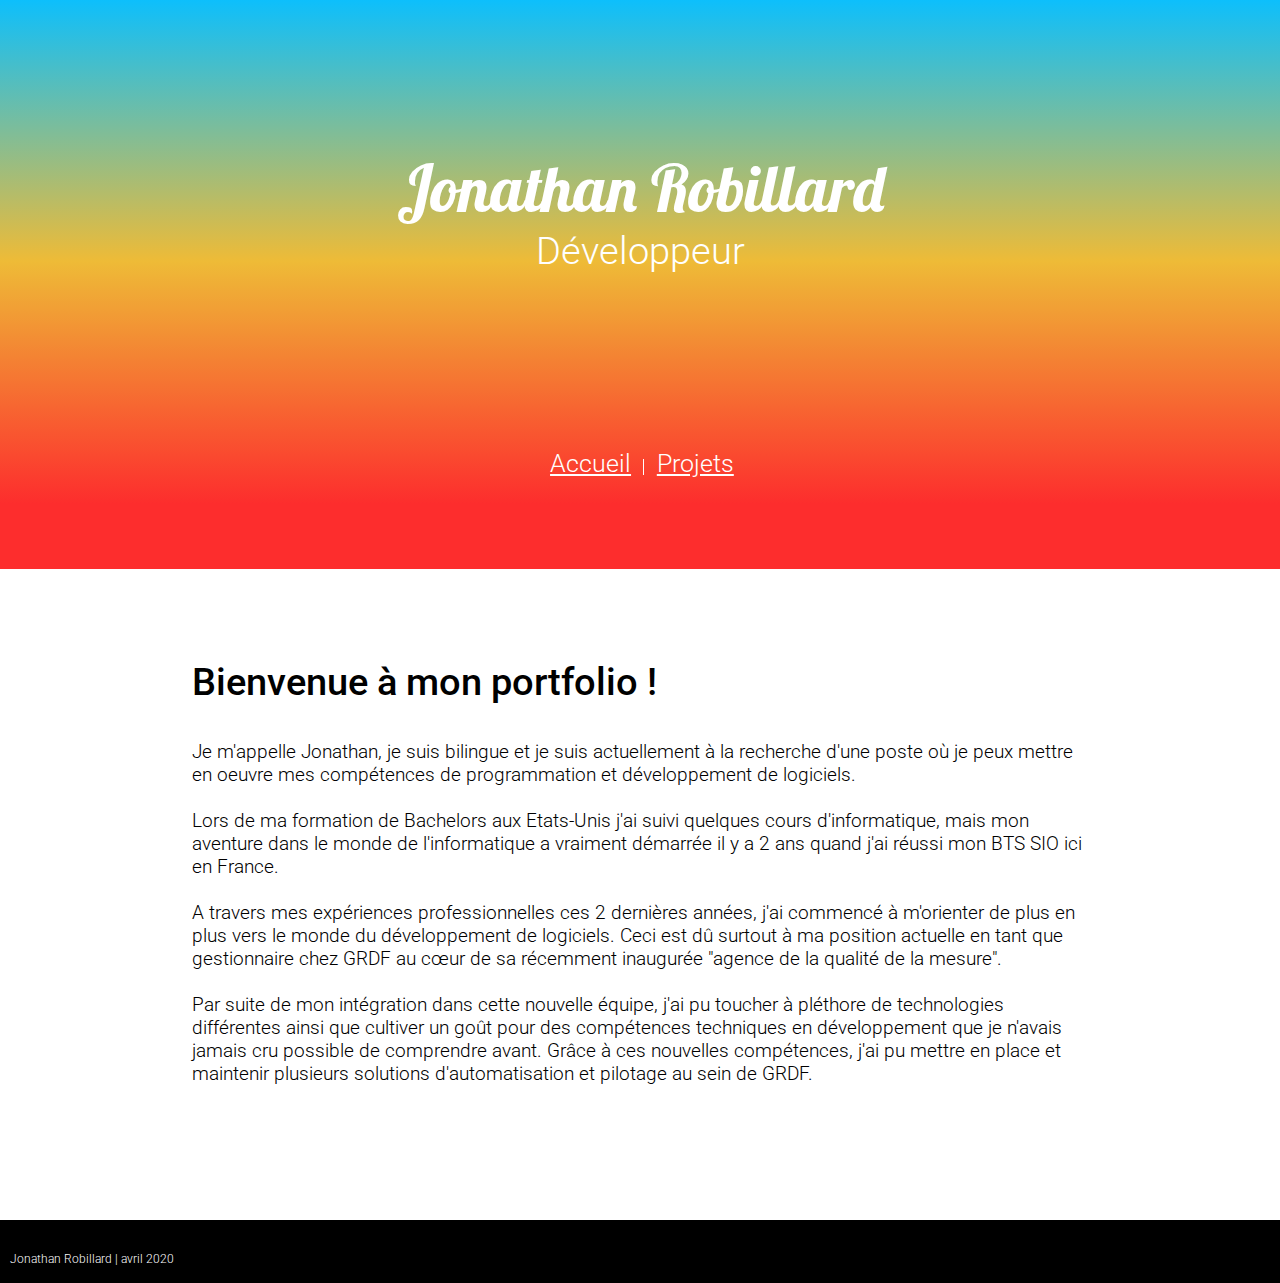
==== index.html @ 6964d6b7 "modified:   assets/css/main.css 	modified:   index.html" ====
<!DOCTYPE HTML>
<html>

  <head>
    <meta charset="UTF-8">
    <!-- if you dont put viewport here iphone and company 
        wont take into account all the hardwork you did on your css-->
    <meta name="viewport" content="width=device-width,initial-scale=1.0">
    <title>
      Responsive Header Demo
    </title>
    <link rel="stylesheet" href="assets/css/main.css">
    <link href="https://fonts.googleapis.com/css2?family=Lobster&family=Roboto:wght@300;500;700&display=swap" rel="stylesheet">
    <script src="assets/js/myJavascript.js"></script>
  </head>

  <body>
    <nav id="navWrapperMobile">
     
        <span class="accueilHeader">
            <a  href="index.html">Accueil</a>
        </span>
        <span>   
            <a class="allProjects" href="allProjects.html">Projets</a>
        </span>
    </nav>
    <div id="headerDiv">
        <div id="pageTitle"> Jonathan Robillard </br> <p id="poste">Développeur</p>
            <!-- <header class="newHeader">Accueil</header> -->
              <!-- this is for the mobile version only
                   <img src="images/hamburgerv2.png" alt="">-->

                   <div id="navWrapperDesktop">
     
                    <span id="accueilHeaderDT">
                        <a  href="index.html">Accueil</a>
                    </span>
                    <span>   
                        <a class="allProjects" href="allProjects.html">Projets</a>
                    </span>
                </div>

         </div>
    </div>

    <main>
        <div class="divText">
            <h2 class="contentH2">Bienvenue à mon portfolio !</h2>
            <div id="content1">
                <p>Je m'appelle Jonathan, je suis bilingue et je suis actuellement
                     à la recherche d'une poste où je peux mettre en oeuvre mes compétences 
                     de programmation et développement de logiciels.</p></br>
                <p>Lors de ma formation de Bachelors aux Etats-Unis j'ai suivi quelques 
                    cours d'informatique, mais mon aventure dans le monde de l'informatique
                     a vraiment démarrée il y a 2 ans quand j'ai réussi mon BTS SIO ici en
                      France. </p></br>
                <p>A travers mes expériences professionnelles ces 2 dernières années,
                     j'ai commencé à m'orienter de plus en plus vers le monde 
                     du développement de logiciels. Ceci est dû surtout à ma position 
                     actuelle en tant que gestionnaire chez GRDF au cœur de sa récemment
                      inaugurée "agence de la qualité de la mesure".</p> </br> <p>Par suite de mon 
                      intégration dans cette nouvelle équipe, j'ai pu toucher à pléthore
                       de technologies différentes ainsi que cultiver un goût pour des 
                       compétences techniques en développement que je n'avais jamais cru possible de comprendre avant. Grâce à ces nouvelles compétences, j'ai pu mettre en place et maintenir plusieurs solutions d'automatisation et pilotage au sein de GRDF. </p> 
    
       
            </div>
          <!--
            <div class="gridDiv2">
                <div class="borderGDiv">
                    <p id="content2" >Voir tous mes projets</p>
                </div>
                <div class="borderGDiv">
                    <p id="content2">C#</p>
                </div>
                <div class="borderGDiv">
                    <p id="content2">Excel / VBA</p>
                </div>
                <div class="borderGDiv">
                    <p id="content2">Powershell</p>
                </div>
            </div>

        -->
        </div>
   
    
        <div class="footerDiv">
            <footer>
                Jonathan Robillard | avril 2020
            </footer>
        </div>

    </main>


  </body>

</html>
---- assets/css/main.css ----
html, body, div, span, applet, object,
iframe, h1, h2, h3, h4, h5, h6, p, blockquote,
pre, a, abbr, acronym, address, big, cite,
code, del, dfn, em, img, ins, kbd, q, s, samp,
small, strike, strong, sub, sup, tt, var, b,
u, i, center, dl, dt, dd, ol, ul, li, fieldset,
form, label, legend, table, caption, tbody,
tfoot, thead, tr, th, td, article, aside,
canvas, details, embed, figure, figcaption,
footer, header, hgroup, menu, nav, output, ruby,
section, summary, time, mark, audio, video {
	margin: 0;
	padding: 0;
	border: 0;
	font-size: 100%;
	font: inherit;
    vertical-align: baseline;}
    
/* this should be the styling from 0-600px*/

    html { 
        background: rgb(13,191,252);
        background: linear-gradient(180deg, rgba(13,191,252,1) 0%, rgba(238,187,55,1) 17%, rgba(253,45,45,1) 38%)no-repeat center center fixed;
    -webkit-background-size: cover;
        -moz-background-size: cover;
        -o-background-size: cover;
        background-size: cover;
        font-family: 'Lobster', cursive;
        font-weight: 300;
      }

      @keyframes fadein {
        from { opacity: 0; }
        to   { opacity: 1; }
    }

    /* Firefox < 16 */
@-moz-keyframes fadein {
    from { opacity: 0; }
    to   { opacity: 1; }
}

/* Safari, Chrome and Opera > 12.1 */
@-webkit-keyframes fadein {
    from { opacity: 0; }
    to   { opacity: 1; }
}

/* Internet Explorer */
@-ms-keyframes fadein {
    from { opacity: 0; }
    to   { opacity: 1; }
}

/* Opera < 12.1 */
@-o-keyframes fadein {
    from { opacity: 0; }
    to   { opacity: 1; }
}
    
    
    body{
        background-color:transparent;
        position: absolute;
        padding-top: 0px;
        margin: 0px;
        top:0;
        width: 100%;
        font-size: 20vw;
    }
    
    
    #pageTitle{
        font-family: 'Lobster', sans-serif;
        color: white;
        position: relative;
        width: 100%;
        top:5vh;
        text-align: center;
        font-size: 8vw;

        -webkit-animation: fadein 2s; /* Safari, Chrome and Opera > 12.1 */
        -moz-animation: fadein 2s; /* Firefox < 16 */
         -ms-animation: fadein 2s; /* Internet Explorer */
          -o-animation: fadein 2s; /* Opera < 12.1 */
             animation: fadein 2s;
    }
    #poste{
        font-family: 'Roboto', sans-serif;
        position: relative;
        margin-top: 0; 
        font-size: 5vw;
        -webkit-animation: fadein 2s; /* Safari, Chrome and Opera > 12.1 */
        -moz-animation: fadein 2s; /* Firefox < 16 */
         -ms-animation: fadein 2s; /* Internet Explorer */
          -o-animation: fadein 2s; /* Opera < 12.1 */
             animation: fadein 2s;
    }
    
    #navWrapperMobile{
        position: absolute;
        text-align: center;
        margin-top: 0;
        padding-top: 0;
        top: 3vh;
        font-size: 4vw;
        height: 1vh;
        width: 100%;
    }

    #navWrapperDesktop {
        display: none;
    }
    
    .accueilHeader{
        position: relative;
        height: 1px;
        border-right:solid 1px #fff;/*add */
    }
    
    a:link, a:visited{
        display: inline-block;
        color: white;
        font-family: 'Roboto', sans-serif;
        font-size: 4vw;
        padding-left: 1.5vw;
        padding-right: 1vw;
    
    }
    
    
    main{
        background-color: #fff;
        font-family: 'Roboto', sans-serif;
        position: relative;
        top:15vh;
        width:100%;
    }
    .divText{
        margin-top: 7vh;
        margin-left: 1.5vw;
        margin-right: 1.5vw;
        margin-bottom:  15vh;
        font-size: 4.5vw;
        -webkit-animation: fadein 2s; /* Safari, Chrome and Opera > 12.1 */
        -moz-animation: fadein 2s; /* Firefox < 16 */
         -ms-animation: fadein 2s; /* Internet Explorer */
          -o-animation: fadein 2s; /* Opera < 12.1 */
             animation: fadein 2s;
    }
    
    .contentH2 {
        font-family: 'Roboto', sans-serif;
        font-weight: 500;
        position: relative;
        margin-bottom: 4vh;
        padding-top: 5vh;
        font-size: 4vh;
    }
    #content1{
        font-weight: 300;
    }
    
    .gridDiv2{
        display: grid;
        margin-top: 10vh;
        grid-template-columns: repeat(auto-fill,  minmax(250px,1fr));
        gap:1em;
        justify-items: center;
        align-items: center;
    }
    
    #content2{
        background: white;
        text-align: center;
        width: 170px;
        padding:25% 0 ;
    }

    .borderGDiv{
        max-width: 250px;
  padding: 1rem;
  position: relative;
  background: linear-gradient(180deg, rgba(0,202,255,1) 0%, rgba(255,115,0,1) 100%);
  padding: 3px;
    }


    .footerDiv{
    position: relative;
    text-align: left;
    top: 0;
    bottom: 0;
    width: 100%;
    height: 7vh;
    background-color: black;
    }
    footer{
        display: inline-block;
        position: absolute;
        top: 50%;
        font-size: 12px;
        padding-left: 10px;
        color:white;
    }
    

    @media screen and (min-width: 600px) {
        html{background: rgb(13,191,252);
            background: linear-gradient(180deg, rgba(13,191,252,1) 0%, rgba(238,187,55,1) 29%, rgba(253,45,45,1) 56%) no-repeat center center fixed;  
            -webkit-background-size: cover;
            -moz-background-size: cover;
            -o-background-size: cover;
            background-size: cover;
        }
            body {
            background-color: transparent;
            font-size: 16px;
        }

        #navWrapperMobile{
        display: none;
        }

        #navWrapperDesktop{
            display: inline-block;
            position: relative;
            text-align: center;
            top: 15vh;
            margin-top: 3vh;
            font-size: 2vw;
            height: 1vh;
            width: 100%;
        }

        #accueilHeaderDT{
            position: relative;
            height: 1px;
            border-right:solid 1px #fff;/*add */
        }

        a:link, a:visited{
            display: inline-block;
            color: white;
            font-family: 'Roboto', sans-serif;
            font-size: 3vw;
            padding-left: 1.5vw;
            padding-right: 1vw;
        
        }
        

        .divText{
            margin-top: 7vh;
            margin-left: 5vw;
            margin-right: 5vw;
            margin-bottom:  15vh;
            font-size: 2vw;
        }
        
        .contentH2 {
            font-family: 'Roboto', sans-serif;
            position: relative;
            margin-bottom: 4vh;
            padding-top: 5vh;
            font-size: 4vw;
        }
    
    }
    

    @media screen and (min-width: 1200px) {
        html{
            background: rgb(13,191,252);
            background: linear-gradient(180deg, rgba(13,191,252,1) 0%, rgba(238,187,55,1) 29%, rgba(253,45,45,1) 56%) no-repeat center center fixed;
        -webkit-background-size: cover;
        -moz-background-size: cover;
        -o-background-size: cover;
        background-size: cover;
        }
        body {
            background-color:transparent;
            font-size: 25px;
        }
        #pageTitle{
            font-family: 'Lobster', sans-serif;
            color: white;
            position: relative;
            width: 100%;
            top:13vh;
            text-align: center;
            font-size: 5vw;
        }
        #poste{
            font-family: 'Roboto', sans-serif;
            font-size: 3vw;
        }

        #navWrapperDesktop {
            height: 1px;
            padding: 0;
            margin:0;
            font-size: 1vw;
            top: 15vh;
        }

        #navWrapperMobile{
            display: none;
        }
        

        
        a:link, a:visited{
            display: inline-block;
            color: white;
            font-family: 'Roboto', sans-serif;
            font-size: 25px;
            padding-left: 1vw;
            padding-right: .7vw;
        
        }

        main{
            top: 30vh;
        }
        .divText{
            margin-top: 7vh;
            margin-left: 15vw;
            margin-right: 15vw;
            margin-bottom:  15vh;
            font-size: 1.5vw;
        }
        
        .contentH2 {
            font-family: 'Roboto', sans-serif;
            position: relative;
            margin-bottom: 4vh;
            padding-top: 10vh;
            font-size: 3vw;
        
        }
    }
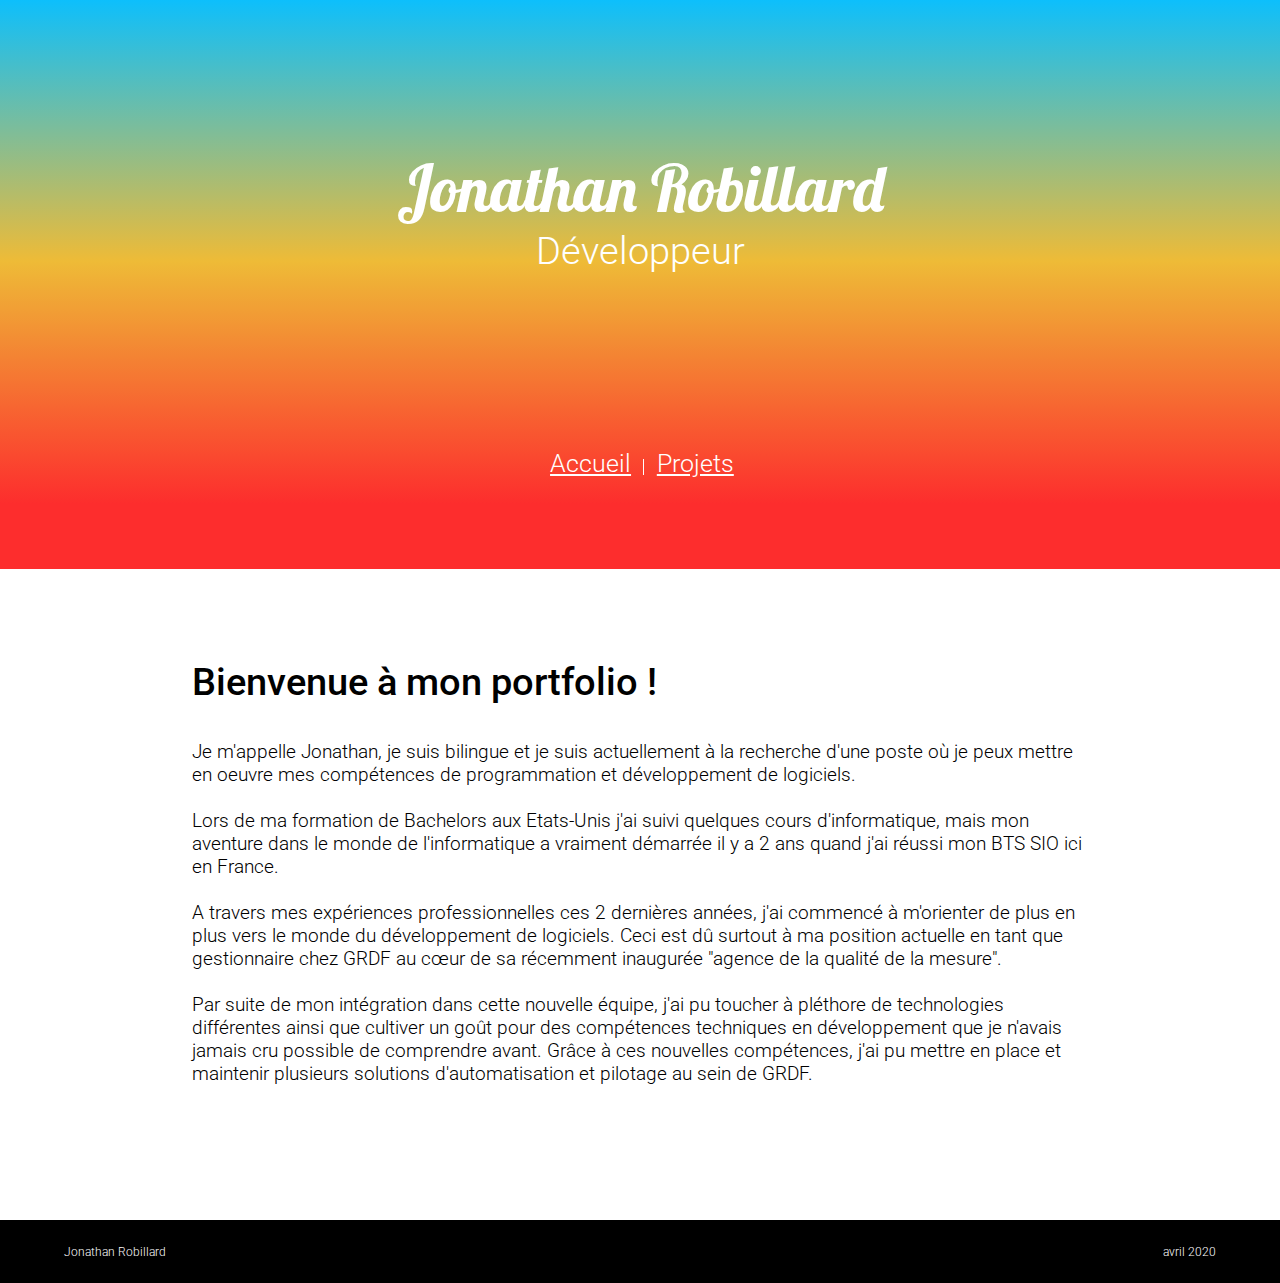
==== commit 1e9b62b3: "modified:   assets/css/main.css 	modified:   index.html" ====
--- a/index.html
+++ b/index.html
@@ -87,7 +87,8 @@
     
         <div class="footerDiv">
             <footer>
-                Jonathan Robillard | avril 2020
+                <span>Jonathan Robillard</span> 
+                <span> avril 2020 </span>
             </footer>
         </div>
 
--- a/assets/css/main.css
+++ b/assets/css/main.css
@@ -188,7 +188,9 @@
 
     .footerDiv{
     position: relative;
-    text-align: left;
+    text-align: center;
+    display: flex;
+    justify-content: center;
     top: 0;
     bottom: 0;
     width: 100%;
@@ -198,10 +200,13 @@
     footer{
         display: inline-block;
         position: absolute;
-        top: 50%;
+        width: 90%;
+        display: flex;
+        justify-content: space-between;
+        align-self: center;
         font-size: 12px;
-        padding-left: 10px;
         color:white;
+
     }
     
 
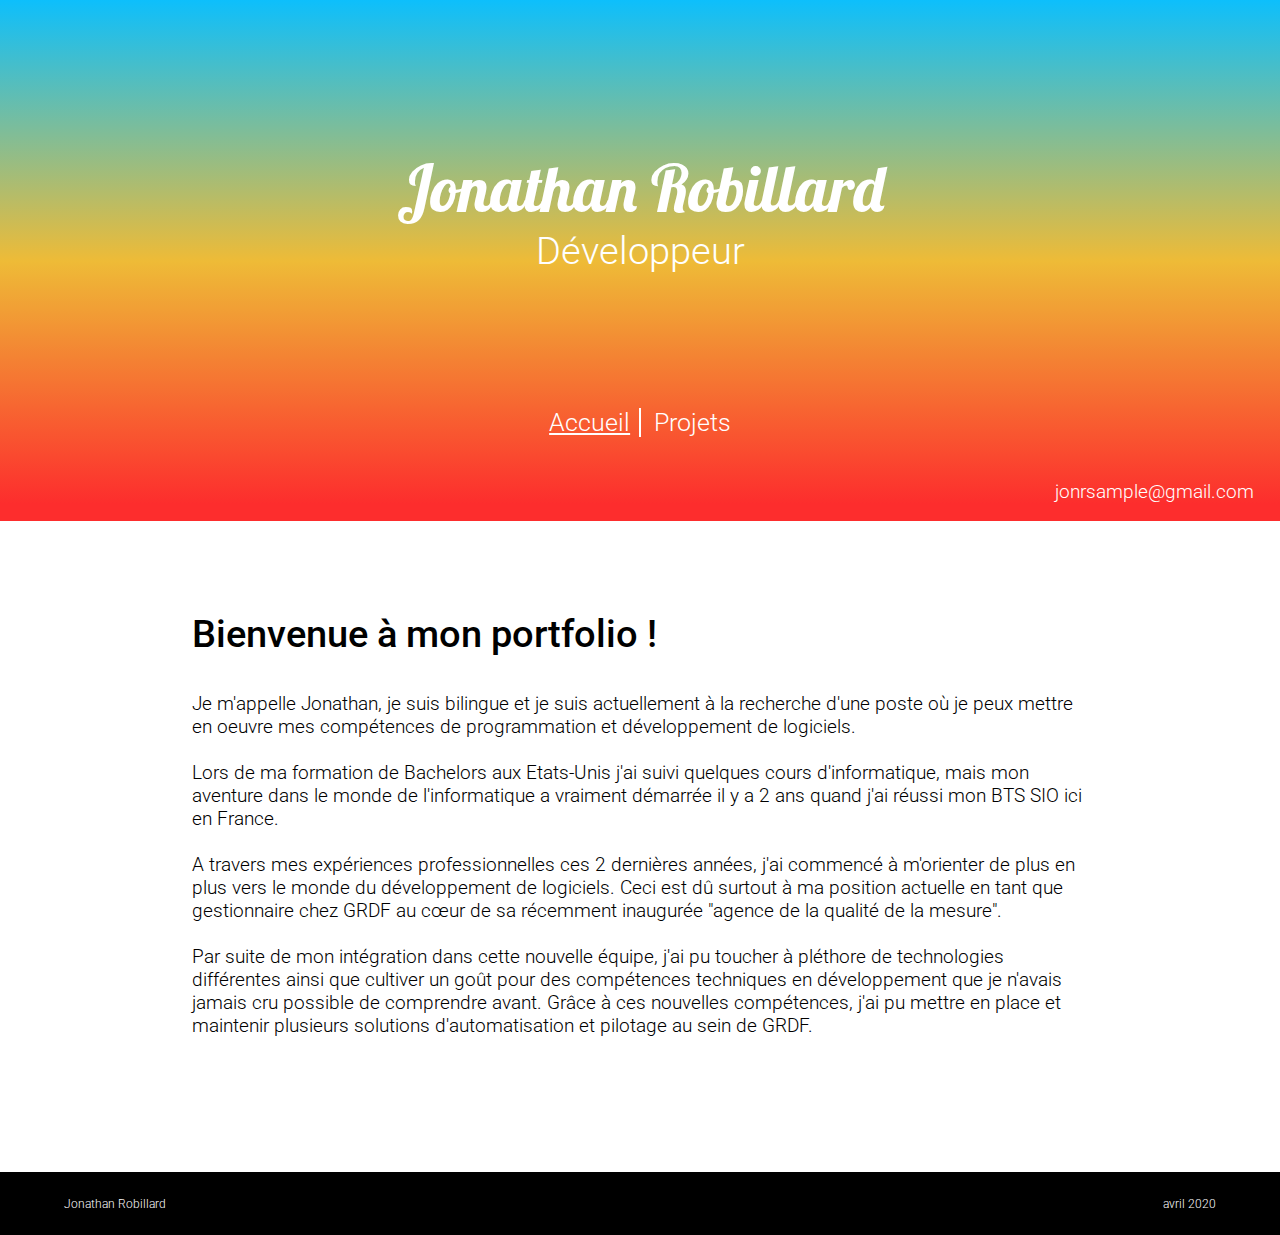
==== commit 1d3b7696: "modified:   assets/css/main.css 	modified:   index.html" ====
--- a/index.html
+++ b/index.html
@@ -7,7 +7,7 @@
         wont take into account all the hardwork you did on your css-->
     <meta name="viewport" content="width=device-width,initial-scale=1.0">
     <title>
-      Responsive Header Demo
+    Portfolio
     </title>
     <link rel="stylesheet" href="assets/css/main.css">
     <link href="https://fonts.googleapis.com/css2?family=Lobster&family=Roboto:wght@300;500;700&display=swap" rel="stylesheet">
@@ -26,21 +26,28 @@
     </nav>
     <div id="headerDiv">
         <div id="pageTitle"> Jonathan Robillard </br> <p id="poste">Développeur</p>
-            <!-- <header class="newHeader">Accueil</header> -->
-              <!-- this is for the mobile version only
+                    <!-- <header class="newHeader">Accueil</header> -->
+                    <!-- this is for the mobile version only
                    <img src="images/hamburgerv2.png" alt="">-->
-
                    <div id="navWrapperDesktop">
      
                     <span id="accueilHeaderDT">
                         <a  href="index.html">Accueil</a>
                     </span>
-                    <span>   
-                        <a class="allProjects" href="allProjects.html">Projets</a>
-                    </span>
+                    <div id="accueilHeaderDT2">
+                        <p>Projets</p>
+                        <div class="allProjectsContent">
+                            <a href="allProjects.html">Tous</a>
+                            <a href="csharp.html">C#</a>
+                            <a href="vba.html">VBA</a>
+                            <a href="powershell.html">Powershell</a>
+                            <a href="webdev.html">Dévelopement Web</a>
+                        </div>
+                    </div>           
+                 </div>
                 </div>
-
          </div>
+         <div id="emailWrapper"><p>jonrsample@gmail.com</p></div>
     </div>
 
     <main>
--- a/assets/css/main.css
+++ b/assets/css/main.css
@@ -127,6 +127,18 @@
         padding-right: 1vw;
     
     }
+
+    #emailWrapper{
+        font-family: 'Roboto',sans-serif;
+        color: white;
+        position: relative;
+        font-size: 3vw;
+        width: 100%;
+        top: 20vh;
+        right: 2%;
+        display: flex;
+        justify-content: right;
+    }
     
     
     main{
@@ -253,6 +265,9 @@
             padding-right: 1vw;
         
         }
+        #emailWrapper{
+            font-size: 2vw;;
+        }
         
 
         .divText{
@@ -302,7 +317,10 @@
         }
 
         #navWrapperDesktop {
-            height: 1px;
+            display: flex;
+            width: 100%;
+            justify-self: center;
+            justify-content: center;
             padding: 0;
             margin:0;
             font-size: 1vw;
@@ -316,6 +334,7 @@
 
         
         a:link, a:visited{
+
             display: inline-block;
             color: white;
             font-family: 'Roboto', sans-serif;
@@ -325,6 +344,64 @@
         
         }
 
+/* ##############################################################*/
+/* ############## Begin drop down menu ###########################*/
+/* ##############################################################*/
+
+#accueilHeaderDT{border: none;}
+
+#accueilHeaderDT2 p{
+    font-family: 'Roboto',sans-serif;
+    font-size: 25px;
+    padding-left: 1vw;
+    padding-right: 1vw;
+    border-left: solid 2px white ;
+}
+
+        .allProjectsContent{
+            font-family: 'Roboto',sans-serif;
+            font-size: 15px;
+            display: none;
+            position: absolute;
+            background-color: #f9f9f9;
+            min-width: 160px;
+            box-shadow: 0px 8px 16px 0px rgba(0,0,0,0.2);
+            z-index: 3;
+        }
+          
+          
+          .allProjectsContent a {
+            color: black;
+            padding: 12px 16px;
+            text-decoration: none;
+            display: block;
+          }
+
+          #accueilHeaderDT2:hover .allProjectsContent {
+            display: block;
+          }
+          
+          .allProjectsContent a:hover {background-color: rgb(151, 210, 228);}
+          
+          
+          #accueilHeaderDT2:hover p{
+            background-color:rgb(230, 98, 57);
+          }
+
+    
+/* ##############################################################*/
+/* ############## End drop down menu ###########################*/
+/* ##############################################################*/
+
+
+
+
+
+        #emailWrapper{
+            top:35vh;
+            font-size: 1.5vw;;
+        }
+
         main{
             top: 30vh;
         }
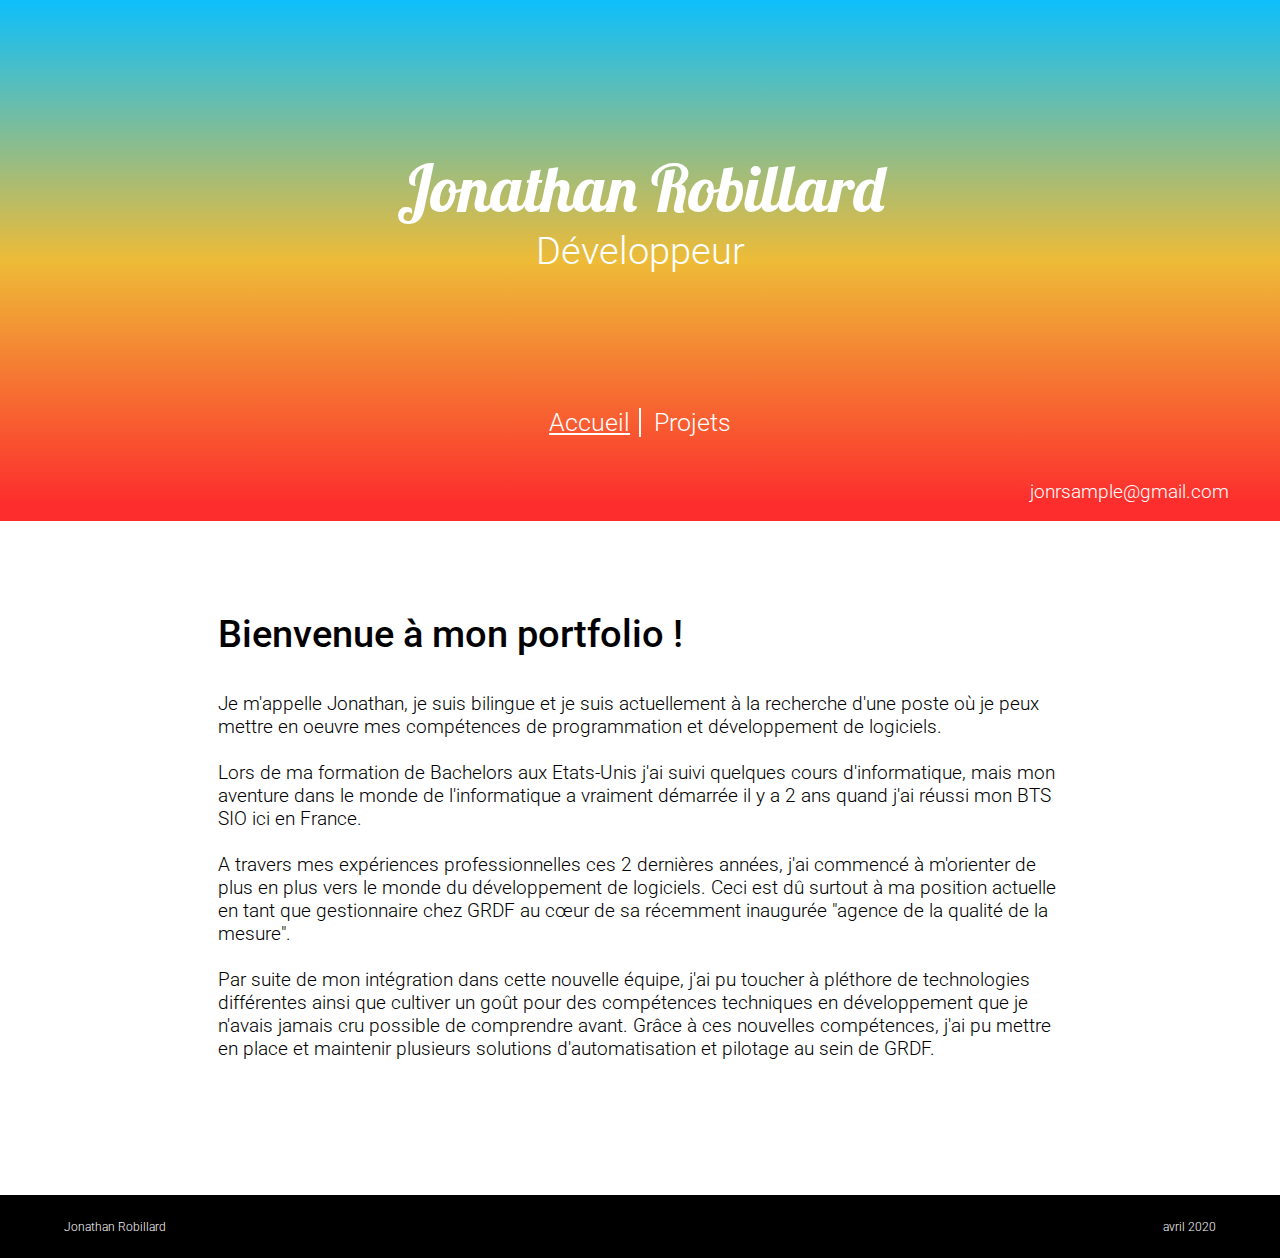
==== commit 7342b858: "modified:   assets/css/main.css 	modified:   index.html" ====
--- a/index.html
+++ b/index.html
@@ -17,7 +17,7 @@
   <body>
     <nav id="navWrapperMobile">
      
-        <span class="accueilHeader">
+        <span id="accueilHdrMobile">
             <a  href="index.html">Accueil</a>
         </span>
         <span>   
--- a/assets/css/main.css
+++ b/assets/css/main.css
@@ -21,7 +21,7 @@
     html { 
         background: rgb(13,191,252);
         background: linear-gradient(180deg, rgba(13,191,252,1) 0%, rgba(238,187,55,1) 17%, rgba(253,45,45,1) 38%)no-repeat center center fixed;
-    -webkit-background-size: cover;
+        -webkit-background-size: cover;
         -moz-background-size: cover;
         -o-background-size: cover;
         background-size: cover;
@@ -29,36 +29,6 @@
         font-weight: 300;
       }
 
-      @keyframes fadein {
-        from { opacity: 0; }
-        to   { opacity: 1; }
-    }
-
-    /* Firefox < 16 */
-@-moz-keyframes fadein {
-    from { opacity: 0; }
-    to   { opacity: 1; }
-}
-
-/* Safari, Chrome and Opera > 12.1 */
-@-webkit-keyframes fadein {
-    from { opacity: 0; }
-    to   { opacity: 1; }
-}
-
-/* Internet Explorer */
-@-ms-keyframes fadein {
-    from { opacity: 0; }
-    to   { opacity: 1; }
-}
-
-/* Opera < 12.1 */
-@-o-keyframes fadein {
-    from { opacity: 0; }
-    to   { opacity: 1; }
-}
-    
-    
     body{
         background-color:transparent;
         position: absolute;
@@ -68,7 +38,48 @@
         width: 100%;
         font-size: 20vw;
     }
-    
+
+
+    /* fade in on page load */
+    
+    @keyframes fadein {
+        from { opacity: 0; }
+        to   { opacity: 1; }
+        }
+    
+        /* Firefox < 16 */
+    @-moz-keyframes fadein {
+        from { opacity: 0; }
+        to   { opacity: 1; }
+    }
+    
+    /* Safari, Chrome and Opera > 12.1 */
+    @-webkit-keyframes fadein {
+        from { opacity: 0; }
+        to   { opacity: 1; }
+    }
+    
+    /* Internet Explorer */
+    @-ms-keyframes fadein {
+        from { opacity: 0; }
+        to   { opacity: 1; }
+    }
+    
+    /* Opera < 12.1 */
+    @-o-keyframes fadein {
+        from { opacity: 0; }
+        to   { opacity: 1; }
+    }
+
+
+    #pageTitle, #poste, #emailWrapper, .divText {
+
+        -webkit-animation: fadein 2s; /* Safari, Chrome and Opera > 12.1 */
+        -moz-animation: fadein 2s; /* Firefox < 16 */
+        -ms-animation: fadein 2s; /* Internet Explorer */
+        -o-animation: fadein 2s; /* Opera < 12.1 */
+        animation: fadein 2s;
+    }
     
     #pageTitle{
         font-family: 'Lobster', sans-serif;
@@ -79,22 +90,12 @@
         text-align: center;
         font-size: 8vw;
 
-        -webkit-animation: fadein 2s; /* Safari, Chrome and Opera > 12.1 */
-        -moz-animation: fadein 2s; /* Firefox < 16 */
-         -ms-animation: fadein 2s; /* Internet Explorer */
-          -o-animation: fadein 2s; /* Opera < 12.1 */
-             animation: fadein 2s;
     }
     #poste{
         font-family: 'Roboto', sans-serif;
         position: relative;
         margin-top: 0; 
         font-size: 5vw;
-        -webkit-animation: fadein 2s; /* Safari, Chrome and Opera > 12.1 */
-        -moz-animation: fadein 2s; /* Firefox < 16 */
-         -ms-animation: fadein 2s; /* Internet Explorer */
-          -o-animation: fadein 2s; /* Opera < 12.1 */
-             animation: fadein 2s;
     }
     
     #navWrapperMobile{
@@ -112,10 +113,10 @@
         display: none;
     }
     
-    .accueilHeader{
+    #accueilHdrMobile{
         position: relative;
         height: 1px;
-        border-right:solid 1px #fff;/*add */
+        border-right:solid 1px #fff;
     }
     
     a:link, a:visited{
@@ -125,21 +126,19 @@
         font-size: 4vw;
         padding-left: 1.5vw;
         padding-right: 1vw;
-    
     }
 
     #emailWrapper{
         font-family: 'Roboto',sans-serif;
+        position: relative;
         color: white;
-        position: relative;
         font-size: 3vw;
         width: 100%;
+        right: 4%;
         top: 20vh;
-        right: 2%;
-        display: flex;
-        justify-content: right;
-    }
-    
+        display:flex;
+        justify-content: flex-end;
+    }
     
     main{
         background-color: #fff;
@@ -154,11 +153,6 @@
         margin-right: 1.5vw;
         margin-bottom:  15vh;
         font-size: 4.5vw;
-        -webkit-animation: fadein 2s; /* Safari, Chrome and Opera > 12.1 */
-        -moz-animation: fadein 2s; /* Firefox < 16 */
-         -ms-animation: fadein 2s; /* Internet Explorer */
-          -o-animation: fadein 2s; /* Opera < 12.1 */
-             animation: fadein 2s;
     }
     
     .contentH2 {
@@ -167,7 +161,7 @@
         position: relative;
         margin-bottom: 4vh;
         padding-top: 5vh;
-        font-size: 4vh;
+        font-size: 5vw;
     }
     #content1{
         font-weight: 300;
@@ -225,13 +219,8 @@
     @media screen and (min-width: 600px) {
         html{background: rgb(13,191,252);
             background: linear-gradient(180deg, rgba(13,191,252,1) 0%, rgba(238,187,55,1) 29%, rgba(253,45,45,1) 56%) no-repeat center center fixed;  
-            -webkit-background-size: cover;
-            -moz-background-size: cover;
-            -o-background-size: cover;
-            background-size: cover;
         }
             body {
-            background-color: transparent;
             font-size: 16px;
         }
 
@@ -250,75 +239,43 @@
             width: 100%;
         }
 
-        #accueilHeaderDT{
-            position: relative;
-            height: 1px;
-            border-right:solid 1px #fff;/*add */
-        }
-
+ 
         a:link, a:visited{
-            display: inline-block;
-            color: white;
-            font-family: 'Roboto', sans-serif;
             font-size: 3vw;
-            padding-left: 1.5vw;
-            padding-right: 1vw;
-        
-        }
+        }
+
         #emailWrapper{
             font-size: 2vw;;
         }
         
 
         .divText{
-            margin-top: 7vh;
             margin-left: 5vw;
             margin-right: 5vw;
-            margin-bottom:  15vh;
             font-size: 2vw;
         }
-        
+
         .contentH2 {
-            font-family: 'Roboto', sans-serif;
-            position: relative;
-            margin-bottom: 4vh;
-            padding-top: 5vh;
             font-size: 4vw;
         }
     
-    }
-    
+    }  
 
     @media screen and (min-width: 1200px) {
-        html{
-            background: rgb(13,191,252);
-            background: linear-gradient(180deg, rgba(13,191,252,1) 0%, rgba(238,187,55,1) 29%, rgba(253,45,45,1) 56%) no-repeat center center fixed;
-        -webkit-background-size: cover;
-        -moz-background-size: cover;
-        -o-background-size: cover;
-        background-size: cover;
-        }
         body {
-            background-color:transparent;
             font-size: 25px;
         }
         #pageTitle{
-            font-family: 'Lobster', sans-serif;
-            color: white;
-            position: relative;
-            width: 100%;
             top:13vh;
-            text-align: center;
             font-size: 5vw;
         }
+
         #poste{
-            font-family: 'Roboto', sans-serif;
             font-size: 3vw;
         }
 
         #navWrapperDesktop {
             display: flex;
-            width: 100%;
             justify-self: center;
             justify-content: center;
             padding: 0;
@@ -326,37 +283,26 @@
             font-size: 1vw;
             top: 15vh;
         }
-
-        #navWrapperMobile{
-            display: none;
-        }
-        
-
-        
+       
         a:link, a:visited{
-
-            display: inline-block;
-            color: white;
-            font-family: 'Roboto', sans-serif;
             font-size: 25px;
             padding-left: 1vw;
             padding-right: .7vw;
-        
-        }
-
-/* ##############################################################*/
-/* ############## Begin drop down menu ###########################*/
-/* ##############################################################*/
-
-#accueilHeaderDT{border: none;}
-
-#accueilHeaderDT2 p{
-    font-family: 'Roboto',sans-serif;
-    font-size: 25px;
-    padding-left: 1vw;
-    padding-right: 1vw;
-    border-left: solid 2px white ;
-}
+        }
+
+        /* ##############################################################*/
+        /* ############## Begin drop down menu ###########################*/
+        /* ##############################################################*/
+
+        #accueilHeaderDT{border: none;}
+
+        #accueilHeaderDT2 p{
+        font-family: 'Roboto',sans-serif;
+        font-size: 25px;
+        padding-left: 1vw;
+        padding-right: 1vw;
+        border-left: solid 2px white ;
+         }
 
         .allProjectsContent{
             font-family: 'Roboto',sans-serif;
@@ -367,7 +313,7 @@
             min-width: 160px;
             box-shadow: 0px 8px 16px 0px rgba(0,0,0,0.2);
             z-index: 3;
-        }
+            }
           
           
           .allProjectsContent a {
@@ -393,34 +339,24 @@
 /* ############## End drop down menu ###########################*/
 /* ##############################################################*/
 
-
-
-
-
         #emailWrapper{
             top:35vh;
-            font-size: 1.5vw;;
+            font-size: 1.5vw;
         }
 
         main{
             top: 30vh;
         }
         .divText{
-            margin-top: 7vh;
-            margin-left: 15vw;
-            margin-right: 15vw;
-            margin-bottom:  15vh;
+            margin-left: 17vw;
+            margin-right: 17vw;
             font-size: 1.5vw;
         }
         
         .contentH2 {
-            font-family: 'Roboto', sans-serif;
-            position: relative;
             margin-bottom: 4vh;
             padding-top: 10vh;
             font-size: 3vw;
-        
-        }
-    }
-
-      +        }
+
+    }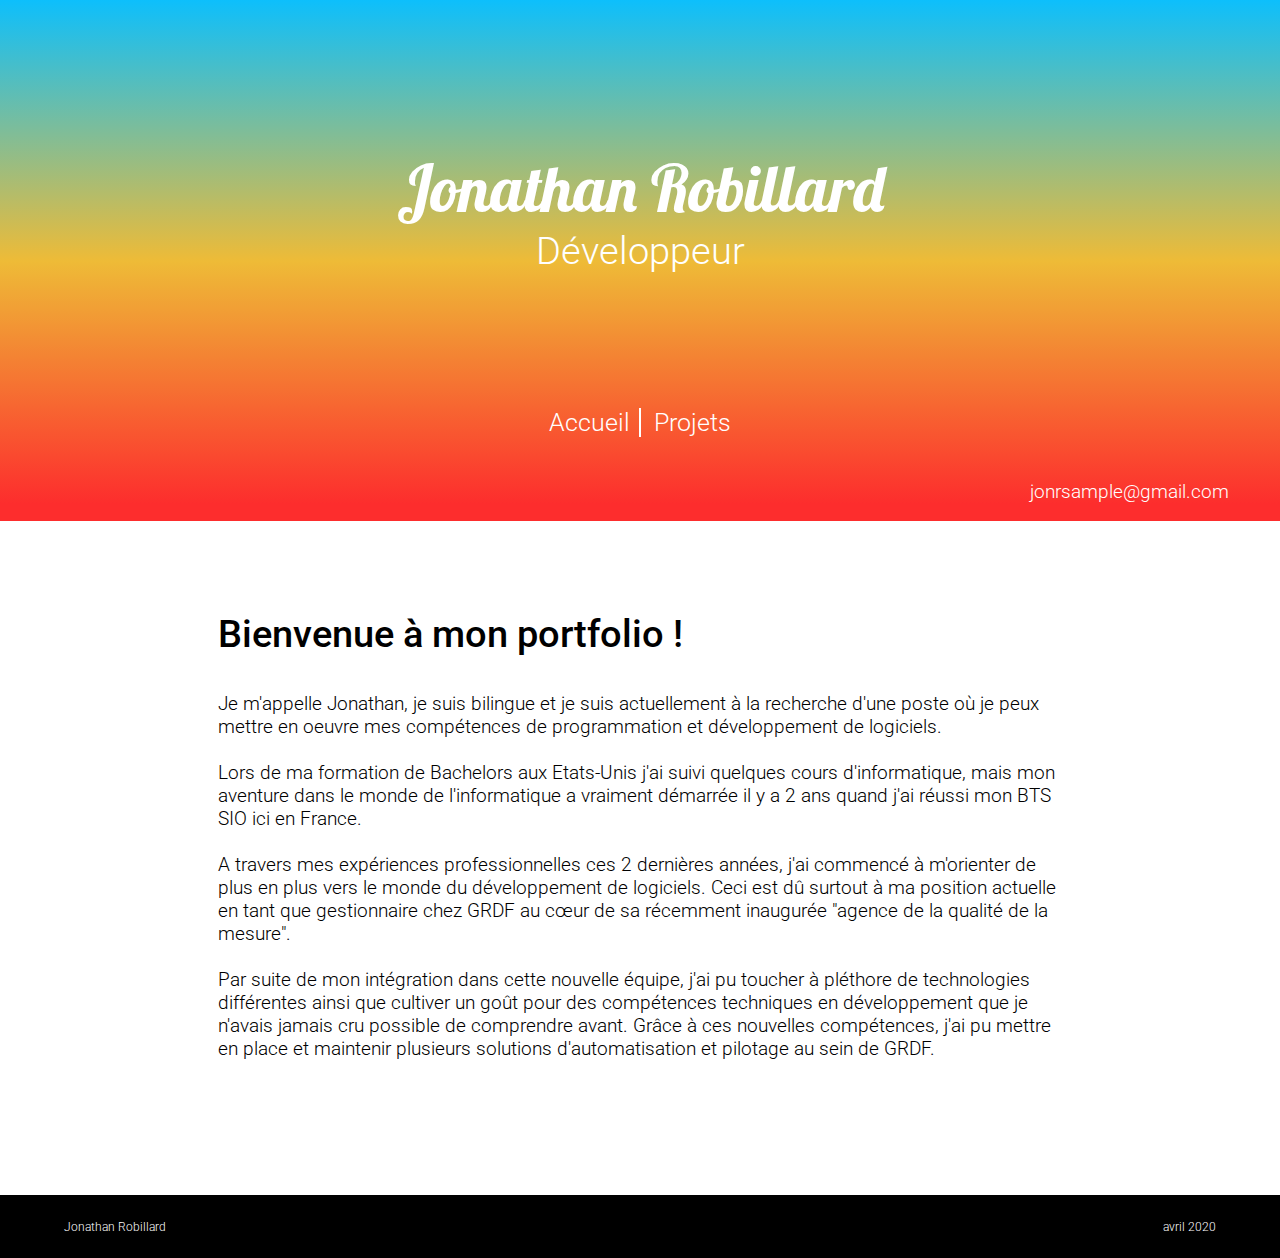
==== commit 93fc4ec1: "modified:   assets/css/hamburgers.css 	modified:   assets/css/main.css 	modified:   assets/js/hambur" ====
--- a/index.html
+++ b/index.html
@@ -10,27 +10,35 @@
     Portfolio
     </title>
     <link rel="stylesheet" href="assets/css/main.css">
+    <link href="assets/css/hamburgers.css" rel="stylesheet">
     <link href="https://fonts.googleapis.com/css2?family=Lobster&family=Roboto:wght@300;500;700&display=swap" rel="stylesheet">
-    <script src="assets/js/myJavascript.js"></script>
   </head>
 
   <body>
     <nav id="navWrapperMobile">
-     
-        <span id="accueilHdrMobile">
-            <a  href="index.html">Accueil</a>
-        </span>
-        <span>   
-            <a class="allProjects" href="allProjects.html">Projets</a>
-        </span>
-    </nav>
+        <button class="hamburger hamburger--3dy" type="button">
+            <span class="hamburger-box">
+              <span class="hamburger-inner"></span>
+            </span>
+          </button>
+          <div id="allProjectsContent">
+            <span id="menuPlaceholder"></span>
+            <a id ="homeLink" href="index.html">Accueil</a>
+            <div id="projectsSMWrapper">
+               <span id="projSpan"><a href="#">Projets</a><strong>+</strong></span>
+                <div id="projectsSubMenu">
+                    <a href="csharp.html"><strong>></strong>C#</a>
+                    <a href="vba.html"><strong>></strong>VBA</a>
+                    <a href="powershell.html"><strong>></strong>Powershell</a>
+                    <a href="webdev.html"><strong>></strong>Dévelopement Web</a>
+                </div>
+            </div>
+        </div>  
+        </nav>
+
     <div id="headerDiv">
         <div id="pageTitle"> Jonathan Robillard </br> <p id="poste">Développeur</p>
-                    <!-- <header class="newHeader">Accueil</header> -->
-                    <!-- this is for the mobile version only
-                   <img src="images/hamburgerv2.png" alt="">-->
                    <div id="navWrapperDesktop">
-     
                     <span id="accueilHeaderDT">
                         <a  href="index.html">Accueil</a>
                     </span>
@@ -69,28 +77,8 @@
                       intégration dans cette nouvelle équipe, j'ai pu toucher à pléthore
                        de technologies différentes ainsi que cultiver un goût pour des 
                        compétences techniques en développement que je n'avais jamais cru possible de comprendre avant. Grâce à ces nouvelles compétences, j'ai pu mettre en place et maintenir plusieurs solutions d'automatisation et pilotage au sein de GRDF. </p> 
-    
-       
             </div>
-          <!--
-            <div class="gridDiv2">
-                <div class="borderGDiv">
-                    <p id="content2" >Voir tous mes projets</p>
-                </div>
-                <div class="borderGDiv">
-                    <p id="content2">C#</p>
-                </div>
-                <div class="borderGDiv">
-                    <p id="content2">Excel / VBA</p>
-                </div>
-                <div class="borderGDiv">
-                    <p id="content2">Powershell</p>
-                </div>
-            </div>
-
-        -->
         </div>
-   
     
         <div class="footerDiv">
             <footer>
@@ -104,4 +92,6 @@
 
   </body>
 
+<script src="assets/js/hamburger.js"></script>
+
 </html>--- a/assets/css/main.css
+++ b/assets/css/main.css
@@ -1,198 +1,265 @@
-html, body, div, span, applet, object,
-iframe, h1, h2, h3, h4, h5, h6, p, blockquote,
-pre, a, abbr, acronym, address, big, cite,
-code, del, dfn, em, img, ins, kbd, q, s, samp,
-small, strike, strong, sub, sup, tt, var, b,
-u, i, center, dl, dt, dd, ol, ul, li, fieldset,
-form, label, legend, table, caption, tbody,
-tfoot, thead, tr, th, td, article, aside,
-canvas, details, embed, figure, figcaption,
-footer, header, hgroup, menu, nav, output, ruby,
-section, summary, time, mark, audio, video {
-	margin: 0;
-	padding: 0;
-	border: 0;
-	font-size: 100%;
-	font: inherit;
-    vertical-align: baseline;}
-    
+html, body, div, span, applet, object, iframe, h1, h2, h3, h4, h5, h6, p, blockquote, pre, a, abbr, acronym, address, big, cite, code, del, dfn, em, img, ins, kbd, q, s, samp, small, strike, strong, sub, sup, tt, var, b, u, i, center, dl, dt, dd, ol, ul, li, fieldset, form, label, legend, table, caption, tbody, tfoot, thead, tr, th, td, article, aside, canvas, details, embed, figure, figcaption, footer, header, hgroup, menu, nav, output, ruby, section, summary, time, mark, audio, video {
+    margin: 0;
+    padding: 0;
+    border: 0;
+    font-size: 100%;
+    font: inherit;
+    vertical-align: baseline;
+}
+
 /* this should be the styling from 0-600px*/
 
-    html { 
-        background: rgb(13,191,252);
-        background: linear-gradient(180deg, rgba(13,191,252,1) 0%, rgba(238,187,55,1) 17%, rgba(253,45,45,1) 38%)no-repeat center center fixed;
-        -webkit-background-size: cover;
-        -moz-background-size: cover;
-        -o-background-size: cover;
-        background-size: cover;
-        font-family: 'Lobster', cursive;
-        font-weight: 300;
-      }
-
-    body{
-        background-color:transparent;
-        position: absolute;
-        padding-top: 0px;
-        margin: 0px;
-        top:0;
-        width: 100%;
-        font-size: 20vw;
-    }
-
-
-    /* fade in on page load */
-    
-    @keyframes fadein {
-        from { opacity: 0; }
-        to   { opacity: 1; }
-        }
-    
-        /* Firefox < 16 */
-    @-moz-keyframes fadein {
-        from { opacity: 0; }
-        to   { opacity: 1; }
-    }
-    
+html {
+    background: rgb(13, 191, 252);
+    background: linear-gradient(180deg, rgba(13, 191, 252, 1) 0%, rgba(238, 187, 55, 1) 17%, rgba(253, 45, 45, 1) 38%)no-repeat center center fixed;
+    -webkit-background-size: cover;
+    -moz-background-size: cover;
+    -o-background-size: cover;
+    background-size: cover;
+    font-family: 'Lobster', cursive;
+    font-weight: 300;
+}
+
+body {
+    background-color: transparent;
+    position: absolute;
+    padding-top: 0px;
+    margin: 0px;
+    top: 0;
+    width: 100%;
+    font-size: 20vw;
+}
+
+/* fade in on page load */
+
+@keyframes fadein {
+    from {
+        opacity: 0;
+    }
+    to {
+        opacity: 1;
+    }
+}
+
+/* Firefox < 16 */
+
+@-moz-keyframes fadein {
+    from {
+        opacity: 0;
+    }
+    to {
+        opacity: 1;
+    }
+}
+
+/* Safari, Chrome and Opera > 12.1 */
+
+@-webkit-keyframes fadein {
+    from {
+        opacity: 0;
+    }
+    to {
+        opacity: 1;
+    }
+}
+
+/* Internet Explorer */
+
+@-ms-keyframes fadein {
+    from {
+        opacity: 0;
+    }
+    to {
+        opacity: 1;
+    }
+}
+
+/* Opera < 12.1 */
+
+@-o-keyframes fadein {
+    from {
+        opacity: 0;
+    }
+    to {
+        opacity: 1;
+    }
+}
+
+#pageTitle, #poste, #emailWrapper, .divText {
+    -webkit-animation: fadein 2s;
     /* Safari, Chrome and Opera > 12.1 */
-    @-webkit-keyframes fadein {
-        from { opacity: 0; }
-        to   { opacity: 1; }
-    }
-    
+    -moz-animation: fadein 2s;
+    /* Firefox < 16 */
+    -ms-animation: fadein 2s;
     /* Internet Explorer */
-    @-ms-keyframes fadein {
-        from { opacity: 0; }
-        to   { opacity: 1; }
-    }
-    
+    -o-animation: fadein 2s;
     /* Opera < 12.1 */
-    @-o-keyframes fadein {
-        from { opacity: 0; }
-        to   { opacity: 1; }
-    }
-
-
-    #pageTitle, #poste, #emailWrapper, .divText {
-
-        -webkit-animation: fadein 2s; /* Safari, Chrome and Opera > 12.1 */
-        -moz-animation: fadein 2s; /* Firefox < 16 */
-        -ms-animation: fadein 2s; /* Internet Explorer */
-        -o-animation: fadein 2s; /* Opera < 12.1 */
-        animation: fadein 2s;
-    }
-    
-    #pageTitle{
-        font-family: 'Lobster', sans-serif;
-        color: white;
-        position: relative;
-        width: 100%;
-        top:5vh;
-        text-align: center;
-        font-size: 8vw;
-
-    }
-    #poste{
-        font-family: 'Roboto', sans-serif;
-        position: relative;
-        margin-top: 0; 
-        font-size: 5vw;
-    }
-    
-    #navWrapperMobile{
-        position: absolute;
-        text-align: center;
-        margin-top: 0;
-        padding-top: 0;
-        top: 3vh;
-        font-size: 4vw;
-        height: 1vh;
-        width: 100%;
-    }
-
-    #navWrapperDesktop {
-        display: none;
-    }
-    
-    #accueilHdrMobile{
-        position: relative;
-        height: 1px;
-        border-right:solid 1px #fff;
-    }
-    
-    a:link, a:visited{
-        display: inline-block;
-        color: white;
-        font-family: 'Roboto', sans-serif;
-        font-size: 4vw;
-        padding-left: 1.5vw;
-        padding-right: 1vw;
-    }
-
-    #emailWrapper{
-        font-family: 'Roboto',sans-serif;
-        position: relative;
-        color: white;
-        font-size: 3vw;
-        width: 100%;
-        right: 4%;
-        top: 20vh;
-        display:flex;
-        justify-content: flex-end;
-    }
-    
-    main{
-        background-color: #fff;
-        font-family: 'Roboto', sans-serif;
-        position: relative;
-        top:15vh;
-        width:100%;
-    }
-    .divText{
-        margin-top: 7vh;
-        margin-left: 1.5vw;
-        margin-right: 1.5vw;
-        margin-bottom:  15vh;
-        font-size: 4.5vw;
-    }
-    
-    .contentH2 {
-        font-family: 'Roboto', sans-serif;
-        font-weight: 500;
-        position: relative;
-        margin-bottom: 4vh;
-        padding-top: 5vh;
-        font-size: 5vw;
-    }
-    #content1{
-        font-weight: 300;
-    }
-    
-    .gridDiv2{
-        display: grid;
-        margin-top: 10vh;
-        grid-template-columns: repeat(auto-fill,  minmax(250px,1fr));
-        gap:1em;
-        justify-items: center;
-        align-items: center;
-    }
-    
-    #content2{
-        background: white;
-        text-align: center;
-        width: 170px;
-        padding:25% 0 ;
-    }
-
-    .borderGDiv{
-        max-width: 250px;
-  padding: 1rem;
-  position: relative;
-  background: linear-gradient(180deg, rgba(0,202,255,1) 0%, rgba(255,115,0,1) 100%);
-  padding: 3px;
-    }
-
-
-    .footerDiv{
+    animation: fadein 2s;
+}
+
+#pageTitle {
+    font-family: 'Lobster', sans-serif;
+    color: white;
+    position: relative;
+    width: 100%;
+    top: 5vh;
+    text-align: center;
+    font-size: 8vw;
+}
+
+#poste {
+    font-family: 'Roboto', sans-serif;
+    position: relative;
+    margin-top: 0;
+    font-size: 5vw;
+}
+
+#navWrapperMobile {
+    background:transparent;
+    position: fixed;
+    text-align: right;
+    z-index: 2;
+    top: 3vh;
+    font-size: 4vw;
+    width: 100%;
+}
+
+#navWrapperDesktop {
+    display: none;
+}
+
+#allProjectsContent{
+    display: none;
+    text-align: left;
+    background-color: rgb(27, 140, 168);
+    opacity : 0.97; 
+    height: 100%;
+    width: 30%;
+    position: fixed;
+    right: 0;
+    top: 0%;
+    z-index: -1;
+    font-family: 'Roboto', sans-serif;
+}
+
+#menuPlaceholder{
+display: block;
+background-color:transparent;
+position:relative;
+height: 15%;
+z-index: 3;
+}
+
+#allProjectsContent a,#allProjectsContent a div, #allProjectsContent a span {
+    display: block;
+    position: relative;
+    top: 0;
+    width: 100%;
+}
+
+#homeLink{
+    border-top: solid 1px white;
+}
+
+#projSpan{
+    display: flex;
+    justify-content: space-between;
+    padding-right: 10px;
+    border-top: solid 1px white;
+    border-bottom: solid 1px white;
+    color: white;
+}
+
+#projectsSubMenu {
+    display: none;
+}
+
+#projectsSubMenu a:hover #projectsSubMenu {
+    display: block;
+}
+
+#accueilHdrMobile {
+    position: relative;
+    height: 1px;
+    border-right: solid 1px #fff;
+}
+
+a:link, a:visited {
+    display: inline-block;
+    color: white;
+    font-family: 'Roboto', sans-serif;
+    font-size: 4vw;
+    padding-left: 1.5vw;
+    padding-right: 1vw;
+    text-decoration: none;
+}
+
+#emailWrapper {
+    font-family: 'Roboto', sans-serif;
+    position: relative;
+    color: white;
+    font-size: 3vw;
+    width: 100%;
+    right: 4%;
+    top: 20vh;
+    display: flex;
+    justify-content: flex-end;
+}
+
+main {
+    background-color: #fff;
+    font-family: 'Roboto', sans-serif;
+    position: relative;
+    top: 15vh;
+    width: 100%;
+}
+
+.divText {
+    margin-top: 7vh;
+    margin-left: 1.5vw;
+    margin-right: 1.5vw;
+    margin-bottom: 15vh;
+    font-size: 4.5vw;
+}
+
+.contentH2 {
+    font-family: 'Roboto', sans-serif;
+    font-weight: 500;
+    position: relative;
+    margin-bottom: 4vh;
+    padding-top: 5vh;
+    font-size: 5vw;
+}
+
+#content1 {
+    font-weight: 300;
+}
+
+.gridDiv2 {
+    display: grid;
+    margin-top: 10vh;
+    grid-template-columns: repeat(auto-fill, minmax(250px, 1fr));
+    gap: 1em;
+    justify-items: center;
+    align-items: center;
+}
+
+#content2 {
+    background: white;
+    text-align: center;
+    width: 170px;
+    padding: 25% 0;
+}
+
+.borderGDiv {
+    max-width: 250px;
+    padding: 1rem;
+    position: relative;
+    background: linear-gradient(180deg, rgba(0, 202, 255, 1) 0%, rgba(255, 115, 0, 1) 100%);
+    padding: 3px;
+}
+
+.footerDiv {
     position: relative;
     text-align: center;
     display: flex;
@@ -202,161 +269,151 @@
     width: 100%;
     height: 7vh;
     background-color: black;
-    }
-    footer{
+}
+
+footer {
+    display: inline-block;
+    position: absolute;
+    width: 90%;
+    display: flex;
+    justify-content: space-between;
+    align-self: center;
+    font-size: 12px;
+    color: white;
+}
+
+@media screen and (min-width: 600px) {
+    html {
+        background: rgb(13, 191, 252);
+        background: linear-gradient(180deg, rgba(13, 191, 252, 1) 0%, rgba(238, 187, 55, 1) 29%, rgba(253, 45, 45, 1) 56%) no-repeat center center fixed;
+    }
+    body {
+        font-size: 16px;
+    }
+    #navWrapperMobile {
+        display: none;
+    }
+
+    #pageTitle{
+        font-size: 4vw;
+    }    
+    #poste{
+        font-size: 3vw;
+    }
+
+    #navWrapperDesktop {
+        display: flex;
+        justify-self: center;
+        justify-content: center;
+        position: relative;
+        top: 10vh;
+        margin-top: 3vh;
+        font-size: 2vw;
+        height: 1vh;
+        width: 100%;
+    }
+    a:link, a:visited {
+        font-size: 20px;
+    }
+
+    /* ##############################################################*/
+    /* ############## Begin drop down menu ###########################*/
+    /* ##############################################################*/
+    #accueilHeaderDT { /* this is an inline element*/
+        border: none;
+    }
+    #accueilHeaderDT2 p { /* this is a block element div */
+        font-family: 'Roboto', sans-serif;
         display: inline-block;
+        font-size: 20px;
+        padding-left: 1vw;
+        padding-right: 1vw;
+        border-left: solid 2px white;
+    }
+    .allProjectsContent {
+        font-family: 'Roboto', sans-serif;
+        font-size: 15px;
+        display: none;
         position: absolute;
-        width: 90%;
-        display: flex;
-        justify-content: space-between;
-        align-self: center;
-        font-size: 12px;
-        color:white;
-
-    }
-    
-
-    @media screen and (min-width: 600px) {
-        html{background: rgb(13,191,252);
-            background: linear-gradient(180deg, rgba(13,191,252,1) 0%, rgba(238,187,55,1) 29%, rgba(253,45,45,1) 56%) no-repeat center center fixed;  
-        }
-            body {
-            font-size: 16px;
-        }
-
-        #navWrapperMobile{
-        display: none;
-        }
-
-        #navWrapperDesktop{
-            display: inline-block;
-            position: relative;
-            text-align: center;
-            top: 15vh;
-            margin-top: 3vh;
-            font-size: 2vw;
-            height: 1vh;
-            width: 100%;
-        }
-
- 
-        a:link, a:visited{
-            font-size: 3vw;
-        }
-
-        #emailWrapper{
-            font-size: 2vw;;
-        }
-        
-
-        .divText{
-            margin-left: 5vw;
-            margin-right: 5vw;
-            font-size: 2vw;
-        }
-
-        .contentH2 {
-            font-size: 4vw;
-        }
-    
-    }  
-
-    @media screen and (min-width: 1200px) {
-        body {
-            font-size: 25px;
-        }
-        #pageTitle{
-            top:13vh;
-            font-size: 5vw;
-        }
-
-        #poste{
-            font-size: 3vw;
-        }
-
-        #navWrapperDesktop {
-            display: flex;
-            justify-self: center;
-            justify-content: center;
-            padding: 0;
-            margin:0;
-            font-size: 1vw;
-            top: 15vh;
-        }
-       
-        a:link, a:visited{
-            font-size: 25px;
-            padding-left: 1vw;
-            padding-right: .7vw;
-        }
-
-        /* ##############################################################*/
-        /* ############## Begin drop down menu ###########################*/
-        /* ##############################################################*/
-
-        #accueilHeaderDT{border: none;}
-
-        #accueilHeaderDT2 p{
-        font-family: 'Roboto',sans-serif;
+        background-color: #f9f9f9;
+        min-width: 160px;
+        box-shadow: 0px 8px 16px 0px rgba(0, 0, 0, 0.2);
+        z-index: 3;
+    }
+    .allProjectsContent a {
+        color: black;
+        padding: 12px 16px;
+        text-decoration: none;
+        display: block;
+    }
+    #accueilHeaderDT2:hover .allProjectsContent {
+        display: block;
+    }
+    .allProjectsContent a:hover {
+        background-color: rgb(151, 210, 228);
+    }
+    #accueilHeaderDT2:hover p {
+        background-color: rgb(230, 98, 57);
+    }
+    /* ##############################################################*/
+    /* ############## End drop down menu ###########################*/
+    /* ################################### */
+    #emailWrapper {
+        font-size: 2vw;
+        ;
+    }
+    .divText {
+        margin-left: 5vw;
+        margin-right: 5vw;
+        font-size: 2vw;
+    }
+    .contentH2 {
+        font-size: 4vw;
+    }
+}
+
+@media screen and (min-width: 1200px) {
+    body {
+        font-size: 25px;
+    }
+    #pageTitle {
+        top: 13vh;
+        font-size: 5vw;
+    }
+    #poste {
+        font-size: 3vw;
+    }
+    #navWrapperDesktop {
+        padding: 0;
+        margin: 0;
+        font-size: 1vw;
+        top: 15vh;
+    }
+    a:link, a:visited {
         font-size: 25px;
         padding-left: 1vw;
-        padding-right: 1vw;
-        border-left: solid 2px white ;
-         }
-
-        .allProjectsContent{
-            font-family: 'Roboto',sans-serif;
-            font-size: 15px;
-            display: none;
-            position: absolute;
-            background-color: #f9f9f9;
-            min-width: 160px;
-            box-shadow: 0px 8px 16px 0px rgba(0,0,0,0.2);
-            z-index: 3;
-            }
-          
-          
-          .allProjectsContent a {
-            color: black;
-            padding: 12px 16px;
-            text-decoration: none;
-            display: block;
-          }
-
-          #accueilHeaderDT2:hover .allProjectsContent {
-            display: block;
-          }
-          
-          .allProjectsContent a:hover {background-color: rgb(151, 210, 228);}
-          
-          
-          #accueilHeaderDT2:hover p{
-            background-color:rgb(230, 98, 57);
-          }
-
-    
-/* ##############################################################*/
-/* ############## End drop down menu ###########################*/
-/* ##############################################################*/
-
-        #emailWrapper{
-            top:35vh;
-            font-size: 1.5vw;
-        }
-
-        main{
-            top: 30vh;
-        }
-        .divText{
-            margin-left: 17vw;
-            margin-right: 17vw;
-            font-size: 1.5vw;
-        }
-        
-        .contentH2 {
-            margin-bottom: 4vh;
-            padding-top: 10vh;
-            font-size: 3vw;
-        }
-
-    }+        padding-right: .7vw;
+    }
+
+    #accueilHeaderDT2 p {
+        font-size: 25px;
+    }
+
+    #emailWrapper {
+        top: 35vh;
+        font-size: 1.5vw;
+    }
+    main {
+        top: 30vh;
+    }
+    .divText {
+        margin-left: 17vw;
+        margin-right: 17vw;
+        font-size: 1.5vw;
+    }
+    .contentH2 {
+        margin-bottom: 4vh;
+        padding-top: 10vh;
+        font-size: 3vw;
+    }
+}--- a/assets/css/hamburgers.css
+++ b/assets/css/hamburgers.css
@@ -0,0 +1,707 @@
+/*!
+ * Hamburgers
+ * @description Tasty CSS-animated hamburgers
+ * @author Jonathan Suh @jonsuh
+ * @site https://jonsuh.com/hamburgers
+ * @link https://github.com/jonsuh/hamburgers
+ */
+.hamburger {
+  opacity: .3;
+  padding: 15px 15px;
+  display: inline-block;
+  cursor: pointer;
+  transition-property: opacity, filter;
+  transition-duration: 0.15s;
+  transition-timing-function: linear;
+  font: inherit;
+  color: inherit;
+  text-transform: none;
+  background-color: transparent;
+  border: 0;
+  margin: 0;
+  overflow: visible; }
+  .hamburger:hover {
+    opacity: 0.2; }
+  .hamburger.is-active:hover {
+    opacity: 0.2; }
+  .hamburger.is-active .hamburger-inner,
+  .hamburger.is-active .hamburger-inner::before,
+  .hamburger.is-active .hamburger-inner::after {
+    background-color: #000; }
+
+.hamburger-box {
+  width: 40px;
+  height: 24px;
+  display: inline-block;
+  position: relative; }
+
+.hamburger-inner {
+  display: block;
+  top: 50%;
+  margin-top: -2px; }
+  .hamburger-inner, .hamburger-inner::before, .hamburger-inner::after {
+    width: 40px;
+    height: 4px;
+    background-color: #000;
+    border-radius: 4px;
+    position: absolute;
+    transition-property: transform;
+    transition-duration: 0.15s;
+    transition-timing-function: ease; }
+  .hamburger-inner::before, .hamburger-inner::after {
+    content: "";
+    display: block; }
+  .hamburger-inner::before {
+    top: -10px; }
+  .hamburger-inner::after {
+    bottom: -10px; }
+
+/*
+   * 3DX
+   */
+.hamburger--3dx .hamburger-box {
+  perspective: 80px; }
+
+.hamburger--3dx .hamburger-inner {
+  transition: transform 0.15s cubic-bezier(0.645, 0.045, 0.355, 1), background-color 0s 0.1s cubic-bezier(0.645, 0.045, 0.355, 1); }
+  .hamburger--3dx .hamburger-inner::before, .hamburger--3dx .hamburger-inner::after {
+    transition: transform 0s 0.1s cubic-bezier(0.645, 0.045, 0.355, 1); }
+
+.hamburger--3dx.is-active .hamburger-inner {
+  background-color: transparent !important;
+  transform: rotateY(180deg); }
+  .hamburger--3dx.is-active .hamburger-inner::before {
+    transform: translate3d(0, 10px, 0) rotate(45deg); }
+  .hamburger--3dx.is-active .hamburger-inner::after {
+    transform: translate3d(0, -10px, 0) rotate(-45deg); }
+
+/*
+   * 3DX Reverse
+   */
+.hamburger--3dx-r .hamburger-box {
+  perspective: 80px; }
+
+.hamburger--3dx-r .hamburger-inner {
+  transition: transform 0.15s cubic-bezier(0.645, 0.045, 0.355, 1), background-color 0s 0.1s cubic-bezier(0.645, 0.045, 0.355, 1); }
+  .hamburger--3dx-r .hamburger-inner::before, .hamburger--3dx-r .hamburger-inner::after {
+    transition: transform 0s 0.1s cubic-bezier(0.645, 0.045, 0.355, 1); }
+
+.hamburger--3dx-r.is-active .hamburger-inner {
+  background-color: transparent !important;
+  transform: rotateY(-180deg); }
+  .hamburger--3dx-r.is-active .hamburger-inner::before {
+    transform: translate3d(0, 10px, 0) rotate(45deg); }
+  .hamburger--3dx-r.is-active .hamburger-inner::after {
+    transform: translate3d(0, -10px, 0) rotate(-45deg); }
+
+/*
+   * 3DY
+   */
+.hamburger--3dy .hamburger-box {
+  perspective: 80px; }
+
+.hamburger--3dy .hamburger-inner {
+  transition: transform 0.15s cubic-bezier(0.645, 0.045, 0.355, 1), background-color 0s 0.1s cubic-bezier(0.645, 0.045, 0.355, 1); }
+  .hamburger--3dy .hamburger-inner::before, .hamburger--3dy .hamburger-inner::after {
+    transition: transform 0s 0.1s cubic-bezier(0.645, 0.045, 0.355, 1); }
+
+.hamburger--3dy.is-active .hamburger-inner {
+  background-color: transparent !important;
+  transform: rotateX(-180deg); }
+  .hamburger--3dy.is-active .hamburger-inner::before {
+    transform: translate3d(0, 10px, 0) rotate(45deg); }
+  .hamburger--3dy.is-active .hamburger-inner::after {
+    transform: translate3d(0, -10px, 0) rotate(-45deg); }
+
+/*
+   * 3DY Reverse
+   */
+.hamburger--3dy-r .hamburger-box {
+  perspective: 80px; }
+
+.hamburger--3dy-r .hamburger-inner {
+  transition: transform 0.15s cubic-bezier(0.645, 0.045, 0.355, 1), background-color 0s 0.1s cubic-bezier(0.645, 0.045, 0.355, 1); }
+  .hamburger--3dy-r .hamburger-inner::before, .hamburger--3dy-r .hamburger-inner::after {
+    transition: transform 0s 0.1s cubic-bezier(0.645, 0.045, 0.355, 1); }
+
+.hamburger--3dy-r.is-active .hamburger-inner {
+  background-color: transparent !important;
+  transform: rotateX(180deg); }
+  .hamburger--3dy-r.is-active .hamburger-inner::before {
+    transform: translate3d(0, 10px, 0) rotate(45deg); }
+  .hamburger--3dy-r.is-active .hamburger-inner::after {
+    transform: translate3d(0, -10px, 0) rotate(-45deg); }
+
+/*
+   * 3DXY
+   */
+.hamburger--3dxy .hamburger-box {
+  perspective: 80px; }
+
+.hamburger--3dxy .hamburger-inner {
+  transition: transform 0.15s cubic-bezier(0.645, 0.045, 0.355, 1), background-color 0s 0.1s cubic-bezier(0.645, 0.045, 0.355, 1); }
+  .hamburger--3dxy .hamburger-inner::before, .hamburger--3dxy .hamburger-inner::after {
+    transition: transform 0s 0.1s cubic-bezier(0.645, 0.045, 0.355, 1); }
+
+.hamburger--3dxy.is-active .hamburger-inner {
+  background-color: transparent !important;
+  transform: rotateX(180deg) rotateY(180deg); }
+  .hamburger--3dxy.is-active .hamburger-inner::before {
+    transform: translate3d(0, 10px, 0) rotate(45deg); }
+  .hamburger--3dxy.is-active .hamburger-inner::after {
+    transform: translate3d(0, -10px, 0) rotate(-45deg); }
+
+/*
+   * 3DXY Reverse
+   */
+.hamburger--3dxy-r .hamburger-box {
+  perspective: 80px; }
+
+.hamburger--3dxy-r .hamburger-inner {
+  transition: transform 0.15s cubic-bezier(0.645, 0.045, 0.355, 1), background-color 0s 0.1s cubic-bezier(0.645, 0.045, 0.355, 1); }
+  .hamburger--3dxy-r .hamburger-inner::before, .hamburger--3dxy-r .hamburger-inner::after {
+    transition: transform 0s 0.1s cubic-bezier(0.645, 0.045, 0.355, 1); }
+
+.hamburger--3dxy-r.is-active .hamburger-inner {
+  background-color: transparent !important;
+  transform: rotateX(180deg) rotateY(180deg) rotateZ(-180deg); }
+  .hamburger--3dxy-r.is-active .hamburger-inner::before {
+    transform: translate3d(0, 10px, 0) rotate(45deg); }
+  .hamburger--3dxy-r.is-active .hamburger-inner::after {
+    transform: translate3d(0, -10px, 0) rotate(-45deg); }
+
+/*
+   * Arrow
+   */
+.hamburger--arrow.is-active .hamburger-inner::before {
+  transform: translate3d(-8px, 0, 0) rotate(-45deg) scale(0.7, 1); }
+
+.hamburger--arrow.is-active .hamburger-inner::after {
+  transform: translate3d(-8px, 0, 0) rotate(45deg) scale(0.7, 1); }
+
+/*
+   * Arrow Right
+   */
+.hamburger--arrow-r.is-active .hamburger-inner::before {
+  transform: translate3d(8px, 0, 0) rotate(45deg) scale(0.7, 1); }
+
+.hamburger--arrow-r.is-active .hamburger-inner::after {
+  transform: translate3d(8px, 0, 0) rotate(-45deg) scale(0.7, 1); }
+
+/*
+   * Arrow Alt
+   */
+.hamburger--arrowalt .hamburger-inner::before {
+  transition: top 0.1s 0.1s ease, transform 0.1s cubic-bezier(0.165, 0.84, 0.44, 1); }
+
+.hamburger--arrowalt .hamburger-inner::after {
+  transition: bottom 0.1s 0.1s ease, transform 0.1s cubic-bezier(0.165, 0.84, 0.44, 1); }
+
+.hamburger--arrowalt.is-active .hamburger-inner::before {
+  top: 0;
+  transform: translate3d(-8px, -10px, 0) rotate(-45deg) scale(0.7, 1);
+  transition: top 0.1s ease, transform 0.1s 0.1s cubic-bezier(0.895, 0.03, 0.685, 0.22); }
+
+.hamburger--arrowalt.is-active .hamburger-inner::after {
+  bottom: 0;
+  transform: translate3d(-8px, 10px, 0) rotate(45deg) scale(0.7, 1);
+  transition: bottom 0.1s ease, transform 0.1s 0.1s cubic-bezier(0.895, 0.03, 0.685, 0.22); }
+
+/*
+   * Arrow Alt Right
+   */
+.hamburger--arrowalt-r .hamburger-inner::before {
+  transition: top 0.1s 0.1s ease, transform 0.1s cubic-bezier(0.165, 0.84, 0.44, 1); }
+
+.hamburger--arrowalt-r .hamburger-inner::after {
+  transition: bottom 0.1s 0.1s ease, transform 0.1s cubic-bezier(0.165, 0.84, 0.44, 1); }
+
+.hamburger--arrowalt-r.is-active .hamburger-inner::before {
+  top: 0;
+  transform: translate3d(8px, -10px, 0) rotate(45deg) scale(0.7, 1);
+  transition: top 0.1s ease, transform 0.1s 0.1s cubic-bezier(0.895, 0.03, 0.685, 0.22); }
+
+.hamburger--arrowalt-r.is-active .hamburger-inner::after {
+  bottom: 0;
+  transform: translate3d(8px, 10px, 0) rotate(-45deg) scale(0.7, 1);
+  transition: bottom 0.1s ease, transform 0.1s 0.1s cubic-bezier(0.895, 0.03, 0.685, 0.22); }
+
+/*
+   * Arrow Turn
+   */
+.hamburger--arrowturn.is-active .hamburger-inner {
+  transform: rotate(-180deg); }
+  .hamburger--arrowturn.is-active .hamburger-inner::before {
+    transform: translate3d(8px, 0, 0) rotate(45deg) scale(0.7, 1); }
+  .hamburger--arrowturn.is-active .hamburger-inner::after {
+    transform: translate3d(8px, 0, 0) rotate(-45deg) scale(0.7, 1); }
+
+/*
+   * Arrow Turn Right
+   */
+.hamburger--arrowturn-r.is-active .hamburger-inner {
+  transform: rotate(-180deg); }
+  .hamburger--arrowturn-r.is-active .hamburger-inner::before {
+    transform: translate3d(-8px, 0, 0) rotate(-45deg) scale(0.7, 1); }
+  .hamburger--arrowturn-r.is-active .hamburger-inner::after {
+    transform: translate3d(-8px, 0, 0) rotate(45deg) scale(0.7, 1); }
+
+/*
+   * Boring
+   */
+.hamburger--boring .hamburger-inner, .hamburger--boring .hamburger-inner::before, .hamburger--boring .hamburger-inner::after {
+  transition-property: none; }
+
+.hamburger--boring.is-active .hamburger-inner {
+  transform: rotate(45deg); }
+  .hamburger--boring.is-active .hamburger-inner::before {
+    top: 0;
+    opacity: 0; }
+  .hamburger--boring.is-active .hamburger-inner::after {
+    bottom: 0;
+    transform: rotate(-90deg); }
+
+/*
+   * Collapse
+   */
+.hamburger--collapse .hamburger-inner {
+  top: auto;
+  bottom: 0;
+  transition-duration: 0.13s;
+  transition-delay: 0.13s;
+  transition-timing-function: cubic-bezier(0.55, 0.055, 0.675, 0.19); }
+  .hamburger--collapse .hamburger-inner::after {
+    top: -20px;
+    transition: top 0.2s 0.2s cubic-bezier(0.33333, 0.66667, 0.66667, 1), opacity 0.1s linear; }
+  .hamburger--collapse .hamburger-inner::before {
+    transition: top 0.12s 0.2s cubic-bezier(0.33333, 0.66667, 0.66667, 1), transform 0.13s cubic-bezier(0.55, 0.055, 0.675, 0.19); }
+
+.hamburger--collapse.is-active .hamburger-inner {
+  transform: translate3d(0, -10px, 0) rotate(-45deg);
+  transition-delay: 0.22s;
+  transition-timing-function: cubic-bezier(0.215, 0.61, 0.355, 1); }
+  .hamburger--collapse.is-active .hamburger-inner::after {
+    top: 0;
+    opacity: 0;
+    transition: top 0.2s cubic-bezier(0.33333, 0, 0.66667, 0.33333), opacity 0.1s 0.22s linear; }
+  .hamburger--collapse.is-active .hamburger-inner::before {
+    top: 0;
+    transform: rotate(-90deg);
+    transition: top 0.1s 0.16s cubic-bezier(0.33333, 0, 0.66667, 0.33333), transform 0.13s 0.25s cubic-bezier(0.215, 0.61, 0.355, 1); }
+
+/*
+   * Collapse Reverse
+   */
+.hamburger--collapse-r .hamburger-inner {
+  top: auto;
+  bottom: 0;
+  transition-duration: 0.13s;
+  transition-delay: 0.13s;
+  transition-timing-function: cubic-bezier(0.55, 0.055, 0.675, 0.19); }
+  .hamburger--collapse-r .hamburger-inner::after {
+    top: -20px;
+    transition: top 0.2s 0.2s cubic-bezier(0.33333, 0.66667, 0.66667, 1), opacity 0.1s linear; }
+  .hamburger--collapse-r .hamburger-inner::before {
+    transition: top 0.12s 0.2s cubic-bezier(0.33333, 0.66667, 0.66667, 1), transform 0.13s cubic-bezier(0.55, 0.055, 0.675, 0.19); }
+
+.hamburger--collapse-r.is-active .hamburger-inner {
+  transform: translate3d(0, -10px, 0) rotate(45deg);
+  transition-delay: 0.22s;
+  transition-timing-function: cubic-bezier(0.215, 0.61, 0.355, 1); }
+  .hamburger--collapse-r.is-active .hamburger-inner::after {
+    top: 0;
+    opacity: 0;
+    transition: top 0.2s cubic-bezier(0.33333, 0, 0.66667, 0.33333), opacity 0.1s 0.22s linear; }
+  .hamburger--collapse-r.is-active .hamburger-inner::before {
+    top: 0;
+    transform: rotate(90deg);
+    transition: top 0.1s 0.16s cubic-bezier(0.33333, 0, 0.66667, 0.33333), transform 0.13s 0.25s cubic-bezier(0.215, 0.61, 0.355, 1); }
+
+/*
+   * Elastic
+   */
+.hamburger--elastic .hamburger-inner {
+  top: 2px;
+  transition-duration: 0.275s;
+  transition-timing-function: cubic-bezier(0.68, -0.55, 0.265, 1.55); }
+  .hamburger--elastic .hamburger-inner::before {
+    top: 10px;
+    transition: opacity 0.125s 0.275s ease; }
+  .hamburger--elastic .hamburger-inner::after {
+    top: 20px;
+    transition: transform 0.275s cubic-bezier(0.68, -0.55, 0.265, 1.55); }
+
+.hamburger--elastic.is-active .hamburger-inner {
+  transform: translate3d(0, 10px, 0) rotate(135deg);
+  transition-delay: 0.075s; }
+  .hamburger--elastic.is-active .hamburger-inner::before {
+    transition-delay: 0s;
+    opacity: 0; }
+  .hamburger--elastic.is-active .hamburger-inner::after {
+    transform: translate3d(0, -20px, 0) rotate(-270deg);
+    transition-delay: 0.075s; }
+
+/*
+   * Elastic Reverse
+   */
+.hamburger--elastic-r .hamburger-inner {
+  top: 2px;
+  transition-duration: 0.275s;
+  transition-timing-function: cubic-bezier(0.68, -0.55, 0.265, 1.55); }
+  .hamburger--elastic-r .hamburger-inner::before {
+    top: 10px;
+    transition: opacity 0.125s 0.275s ease; }
+  .hamburger--elastic-r .hamburger-inner::after {
+    top: 20px;
+    transition: transform 0.275s cubic-bezier(0.68, -0.55, 0.265, 1.55); }
+
+.hamburger--elastic-r.is-active .hamburger-inner {
+  transform: translate3d(0, 10px, 0) rotate(-135deg);
+  transition-delay: 0.075s; }
+  .hamburger--elastic-r.is-active .hamburger-inner::before {
+    transition-delay: 0s;
+    opacity: 0; }
+  .hamburger--elastic-r.is-active .hamburger-inner::after {
+    transform: translate3d(0, -20px, 0) rotate(270deg);
+    transition-delay: 0.075s; }
+
+/*
+   * Emphatic
+   */
+.hamburger--emphatic {
+  overflow: hidden; }
+  .hamburger--emphatic .hamburger-inner {
+    transition: background-color 0.125s 0.175s ease-in; }
+    .hamburger--emphatic .hamburger-inner::before {
+      left: 0;
+      transition: transform 0.125s cubic-bezier(0.6, 0.04, 0.98, 0.335), top 0.05s 0.125s linear, left 0.125s 0.175s ease-in; }
+    .hamburger--emphatic .hamburger-inner::after {
+      top: 10px;
+      right: 0;
+      transition: transform 0.125s cubic-bezier(0.6, 0.04, 0.98, 0.335), top 0.05s 0.125s linear, right 0.125s 0.175s ease-in; }
+  .hamburger--emphatic.is-active .hamburger-inner {
+    transition-delay: 0s;
+    transition-timing-function: ease-out;
+    background-color: transparent !important; }
+    .hamburger--emphatic.is-active .hamburger-inner::before {
+      left: -80px;
+      top: -80px;
+      transform: translate3d(80px, 80px, 0) rotate(45deg);
+      transition: left 0.125s ease-out, top 0.05s 0.125s linear, transform 0.125s 0.175s cubic-bezier(0.075, 0.82, 0.165, 1); }
+    .hamburger--emphatic.is-active .hamburger-inner::after {
+      right: -80px;
+      top: -80px;
+      transform: translate3d(-80px, 80px, 0) rotate(-45deg);
+      transition: right 0.125s ease-out, top 0.05s 0.125s linear, transform 0.125s 0.175s cubic-bezier(0.075, 0.82, 0.165, 1); }
+
+/*
+   * Emphatic Reverse
+   */
+.hamburger--emphatic-r {
+  overflow: hidden; }
+  .hamburger--emphatic-r .hamburger-inner {
+    transition: background-color 0.125s 0.175s ease-in; }
+    .hamburger--emphatic-r .hamburger-inner::before {
+      left: 0;
+      transition: transform 0.125s cubic-bezier(0.6, 0.04, 0.98, 0.335), top 0.05s 0.125s linear, left 0.125s 0.175s ease-in; }
+    .hamburger--emphatic-r .hamburger-inner::after {
+      top: 10px;
+      right: 0;
+      transition: transform 0.125s cubic-bezier(0.6, 0.04, 0.98, 0.335), top 0.05s 0.125s linear, right 0.125s 0.175s ease-in; }
+  .hamburger--emphatic-r.is-active .hamburger-inner {
+    transition-delay: 0s;
+    transition-timing-function: ease-out;
+    background-color: transparent !important; }
+    .hamburger--emphatic-r.is-active .hamburger-inner::before {
+      left: -80px;
+      top: 80px;
+      transform: translate3d(80px, -80px, 0) rotate(-45deg);
+      transition: left 0.125s ease-out, top 0.05s 0.125s linear, transform 0.125s 0.175s cubic-bezier(0.075, 0.82, 0.165, 1); }
+    .hamburger--emphatic-r.is-active .hamburger-inner::after {
+      right: -80px;
+      top: 80px;
+      transform: translate3d(-80px, -80px, 0) rotate(45deg);
+      transition: right 0.125s ease-out, top 0.05s 0.125s linear, transform 0.125s 0.175s cubic-bezier(0.075, 0.82, 0.165, 1); }
+
+/*
+   * Minus
+   */
+.hamburger--minus .hamburger-inner::before, .hamburger--minus .hamburger-inner::after {
+  transition: bottom 0.08s 0s ease-out, top 0.08s 0s ease-out, opacity 0s linear; }
+
+.hamburger--minus.is-active .hamburger-inner::before, .hamburger--minus.is-active .hamburger-inner::after {
+  opacity: 0;
+  transition: bottom 0.08s ease-out, top 0.08s ease-out, opacity 0s 0.08s linear; }
+
+.hamburger--minus.is-active .hamburger-inner::before {
+  top: 0; }
+
+.hamburger--minus.is-active .hamburger-inner::after {
+  bottom: 0; }
+
+/*
+   * Slider
+   */
+.hamburger--slider .hamburger-inner {
+  top: 2px; }
+  .hamburger--slider .hamburger-inner::before {
+    top: 10px;
+    transition-property: transform, opacity;
+    transition-timing-function: ease;
+    transition-duration: 0.15s; }
+  .hamburger--slider .hamburger-inner::after {
+    top: 20px; }
+
+.hamburger--slider.is-active .hamburger-inner {
+  transform: translate3d(0, 10px, 0) rotate(45deg); }
+  .hamburger--slider.is-active .hamburger-inner::before {
+    transform: rotate(-45deg) translate3d(-5.71429px, -6px, 0);
+    opacity: 0; }
+  .hamburger--slider.is-active .hamburger-inner::after {
+    transform: translate3d(0, -20px, 0) rotate(-90deg); }
+
+/*
+   * Slider Reverse
+   */
+.hamburger--slider-r .hamburger-inner {
+  top: 2px; }
+  .hamburger--slider-r .hamburger-inner::before {
+    top: 10px;
+    transition-property: transform, opacity;
+    transition-timing-function: ease;
+    transition-duration: 0.15s; }
+  .hamburger--slider-r .hamburger-inner::after {
+    top: 20px; }
+
+.hamburger--slider-r.is-active .hamburger-inner {
+  transform: translate3d(0, 10px, 0) rotate(-45deg); }
+  .hamburger--slider-r.is-active .hamburger-inner::before {
+    transform: rotate(45deg) translate3d(5.71429px, -6px, 0);
+    opacity: 0; }
+  .hamburger--slider-r.is-active .hamburger-inner::after {
+    transform: translate3d(0, -20px, 0) rotate(90deg); }
+
+/*
+   * Spin
+   */
+.hamburger--spin .hamburger-inner {
+  transition-duration: 0.22s;
+  transition-timing-function: cubic-bezier(0.55, 0.055, 0.675, 0.19); }
+  .hamburger--spin .hamburger-inner::before {
+    transition: top 0.1s 0.25s ease-in, opacity 0.1s ease-in; }
+  .hamburger--spin .hamburger-inner::after {
+    transition: bottom 0.1s 0.25s ease-in, transform 0.22s cubic-bezier(0.55, 0.055, 0.675, 0.19); }
+
+.hamburger--spin.is-active .hamburger-inner {
+  transform: rotate(225deg);
+  transition-delay: 0.12s;
+  transition-timing-function: cubic-bezier(0.215, 0.61, 0.355, 1); }
+  .hamburger--spin.is-active .hamburger-inner::before {
+    top: 0;
+    opacity: 0;
+    transition: top 0.1s ease-out, opacity 0.1s 0.12s ease-out; }
+  .hamburger--spin.is-active .hamburger-inner::after {
+    bottom: 0;
+    transform: rotate(-90deg);
+    transition: bottom 0.1s ease-out, transform 0.22s 0.12s cubic-bezier(0.215, 0.61, 0.355, 1); }
+
+/*
+   * Spin Reverse
+   */
+.hamburger--spin-r .hamburger-inner {
+  transition-duration: 0.22s;
+  transition-timing-function: cubic-bezier(0.55, 0.055, 0.675, 0.19); }
+  .hamburger--spin-r .hamburger-inner::before {
+    transition: top 0.1s 0.25s ease-in, opacity 0.1s ease-in; }
+  .hamburger--spin-r .hamburger-inner::after {
+    transition: bottom 0.1s 0.25s ease-in, transform 0.22s cubic-bezier(0.55, 0.055, 0.675, 0.19); }
+
+.hamburger--spin-r.is-active .hamburger-inner {
+  transform: rotate(-225deg);
+  transition-delay: 0.12s;
+  transition-timing-function: cubic-bezier(0.215, 0.61, 0.355, 1); }
+  .hamburger--spin-r.is-active .hamburger-inner::before {
+    top: 0;
+    opacity: 0;
+    transition: top 0.1s ease-out, opacity 0.1s 0.12s ease-out; }
+  .hamburger--spin-r.is-active .hamburger-inner::after {
+    bottom: 0;
+    transform: rotate(90deg);
+    transition: bottom 0.1s ease-out, transform 0.22s 0.12s cubic-bezier(0.215, 0.61, 0.355, 1); }
+
+/*
+   * Spring
+   */
+.hamburger--spring .hamburger-inner {
+  top: 2px;
+  transition: background-color 0s 0.13s linear; }
+  .hamburger--spring .hamburger-inner::before {
+    top: 10px;
+    transition: top 0.1s 0.2s cubic-bezier(0.33333, 0.66667, 0.66667, 1), transform 0.13s cubic-bezier(0.55, 0.055, 0.675, 0.19); }
+  .hamburger--spring .hamburger-inner::after {
+    top: 20px;
+    transition: top 0.2s 0.2s cubic-bezier(0.33333, 0.66667, 0.66667, 1), transform 0.13s cubic-bezier(0.55, 0.055, 0.675, 0.19); }
+
+.hamburger--spring.is-active .hamburger-inner {
+  transition-delay: 0.22s;
+  background-color: transparent !important; }
+  .hamburger--spring.is-active .hamburger-inner::before {
+    top: 0;
+    transition: top 0.1s 0.15s cubic-bezier(0.33333, 0, 0.66667, 0.33333), transform 0.13s 0.22s cubic-bezier(0.215, 0.61, 0.355, 1);
+    transform: translate3d(0, 10px, 0) rotate(45deg); }
+  .hamburger--spring.is-active .hamburger-inner::after {
+    top: 0;
+    transition: top 0.2s cubic-bezier(0.33333, 0, 0.66667, 0.33333), transform 0.13s 0.22s cubic-bezier(0.215, 0.61, 0.355, 1);
+    transform: translate3d(0, 10px, 0) rotate(-45deg); }
+
+/*
+   * Spring Reverse
+   */
+.hamburger--spring-r .hamburger-inner {
+  top: auto;
+  bottom: 0;
+  transition-duration: 0.13s;
+  transition-delay: 0s;
+  transition-timing-function: cubic-bezier(0.55, 0.055, 0.675, 0.19); }
+  .hamburger--spring-r .hamburger-inner::after {
+    top: -20px;
+    transition: top 0.2s 0.2s cubic-bezier(0.33333, 0.66667, 0.66667, 1), opacity 0s linear; }
+  .hamburger--spring-r .hamburger-inner::before {
+    transition: top 0.1s 0.2s cubic-bezier(0.33333, 0.66667, 0.66667, 1), transform 0.13s cubic-bezier(0.55, 0.055, 0.675, 0.19); }
+
+.hamburger--spring-r.is-active .hamburger-inner {
+  transform: translate3d(0, -10px, 0) rotate(-45deg);
+  transition-delay: 0.22s;
+  transition-timing-function: cubic-bezier(0.215, 0.61, 0.355, 1); }
+  .hamburger--spring-r.is-active .hamburger-inner::after {
+    top: 0;
+    opacity: 0;
+    transition: top 0.2s cubic-bezier(0.33333, 0, 0.66667, 0.33333), opacity 0s 0.22s linear; }
+  .hamburger--spring-r.is-active .hamburger-inner::before {
+    top: 0;
+    transform: rotate(90deg);
+    transition: top 0.1s 0.15s cubic-bezier(0.33333, 0, 0.66667, 0.33333), transform 0.13s 0.22s cubic-bezier(0.215, 0.61, 0.355, 1); }
+
+/*
+   * Stand
+   */
+.hamburger--stand .hamburger-inner {
+  transition: transform 0.075s 0.15s cubic-bezier(0.55, 0.055, 0.675, 0.19), background-color 0s 0.075s linear; }
+  .hamburger--stand .hamburger-inner::before {
+    transition: top 0.075s 0.075s ease-in, transform 0.075s 0s cubic-bezier(0.55, 0.055, 0.675, 0.19); }
+  .hamburger--stand .hamburger-inner::after {
+    transition: bottom 0.075s 0.075s ease-in, transform 0.075s 0s cubic-bezier(0.55, 0.055, 0.675, 0.19); }
+
+.hamburger--stand.is-active .hamburger-inner {
+  transform: rotate(90deg);
+  background-color: transparent !important;
+  transition: transform 0.075s 0s cubic-bezier(0.215, 0.61, 0.355, 1), background-color 0s 0.15s linear; }
+  .hamburger--stand.is-active .hamburger-inner::before {
+    top: 0;
+    transform: rotate(-45deg);
+    transition: top 0.075s 0.1s ease-out, transform 0.075s 0.15s cubic-bezier(0.215, 0.61, 0.355, 1); }
+  .hamburger--stand.is-active .hamburger-inner::after {
+    bottom: 0;
+    transform: rotate(45deg);
+    transition: bottom 0.075s 0.1s ease-out, transform 0.075s 0.15s cubic-bezier(0.215, 0.61, 0.355, 1); }
+
+/*
+   * Stand Reverse
+   */
+.hamburger--stand-r .hamburger-inner {
+  transition: transform 0.075s 0.15s cubic-bezier(0.55, 0.055, 0.675, 0.19), background-color 0s 0.075s linear; }
+  .hamburger--stand-r .hamburger-inner::before {
+    transition: top 0.075s 0.075s ease-in, transform 0.075s 0s cubic-bezier(0.55, 0.055, 0.675, 0.19); }
+  .hamburger--stand-r .hamburger-inner::after {
+    transition: bottom 0.075s 0.075s ease-in, transform 0.075s 0s cubic-bezier(0.55, 0.055, 0.675, 0.19); }
+
+.hamburger--stand-r.is-active .hamburger-inner {
+  transform: rotate(-90deg);
+  background-color: transparent !important;
+  transition: transform 0.075s 0s cubic-bezier(0.215, 0.61, 0.355, 1), background-color 0s 0.15s linear; }
+  .hamburger--stand-r.is-active .hamburger-inner::before {
+    top: 0;
+    transform: rotate(-45deg);
+    transition: top 0.075s 0.1s ease-out, transform 0.075s 0.15s cubic-bezier(0.215, 0.61, 0.355, 1); }
+  .hamburger--stand-r.is-active .hamburger-inner::after {
+    bottom: 0;
+    transform: rotate(45deg);
+    transition: bottom 0.075s 0.1s ease-out, transform 0.075s 0.15s cubic-bezier(0.215, 0.61, 0.355, 1); }
+
+/*
+   * Squeeze
+   */
+.hamburger--squeeze .hamburger-inner {
+  transition-duration: 0.075s;
+  transition-timing-function: cubic-bezier(0.55, 0.055, 0.675, 0.19); }
+  .hamburger--squeeze .hamburger-inner::before {
+    transition: top 0.075s 0.12s ease, opacity 0.075s ease; }
+  .hamburger--squeeze .hamburger-inner::after {
+    transition: bottom 0.075s 0.12s ease, transform 0.075s cubic-bezier(0.55, 0.055, 0.675, 0.19); }
+
+.hamburger--squeeze.is-active .hamburger-inner {
+  transform: rotate(45deg);
+  transition-delay: 0.12s;
+  transition-timing-function: cubic-bezier(0.215, 0.61, 0.355, 1); }
+  .hamburger--squeeze.is-active .hamburger-inner::before {
+    top: 0;
+    opacity: 0;
+    transition: top 0.075s ease, opacity 0.075s 0.12s ease; }
+  .hamburger--squeeze.is-active .hamburger-inner::after {
+    bottom: 0;
+    transform: rotate(-90deg);
+    transition: bottom 0.075s ease, transform 0.075s 0.12s cubic-bezier(0.215, 0.61, 0.355, 1); }
+
+/*
+   * Vortex
+   */
+.hamburger--vortex .hamburger-inner {
+  transition-duration: 0.2s;
+  transition-timing-function: cubic-bezier(0.19, 1, 0.22, 1); }
+  .hamburger--vortex .hamburger-inner::before, .hamburger--vortex .hamburger-inner::after {
+    transition-duration: 0s;
+    transition-delay: 0.1s;
+    transition-timing-function: linear; }
+  .hamburger--vortex .hamburger-inner::before {
+    transition-property: top, opacity; }
+  .hamburger--vortex .hamburger-inner::after {
+    transition-property: bottom, transform; }
+
+.hamburger--vortex.is-active .hamburger-inner {
+  transform: rotate(765deg);
+  transition-timing-function: cubic-bezier(0.19, 1, 0.22, 1); }
+  .hamburger--vortex.is-active .hamburger-inner::before, .hamburger--vortex.is-active .hamburger-inner::after {
+    transition-delay: 0s; }
+  .hamburger--vortex.is-active .hamburger-inner::before {
+    top: 0;
+    opacity: 0; }
+  .hamburger--vortex.is-active .hamburger-inner::after {
+    bottom: 0;
+    transform: rotate(90deg); }
+
+/*
+   * Vortex Reverse
+   */
+.hamburger--vortex-r .hamburger-inner {
+  transition-duration: 0.2s;
+  transition-timing-function: cubic-bezier(0.19, 1, 0.22, 1); }
+  .hamburger--vortex-r .hamburger-inner::before, .hamburger--vortex-r .hamburger-inner::after {
+    transition-duration: 0s;
+    transition-delay: 0.1s;
+    transition-timing-function: linear; }
+  .hamburger--vortex-r .hamburger-inner::before {
+    transition-property: top, opacity; }
+  .hamburger--vortex-r .hamburger-inner::after {
+    transition-property: bottom, transform; }
+
+.hamburger--vortex-r.is-active .hamburger-inner {
+  transform: rotate(-765deg);
+  transition-timing-function: cubic-bezier(0.19, 1, 0.22, 1); }
+  .hamburger--vortex-r.is-active .hamburger-inner::before, .hamburger--vortex-r.is-active .hamburger-inner::after {
+    transition-delay: 0s; }
+  .hamburger--vortex-r.is-active .hamburger-inner::before {
+    top: 0;
+    opacity: 0; }
+  .hamburger--vortex-r.is-active .hamburger-inner::after {
+    bottom: 0;
+    transform: rotate(-90deg); }
